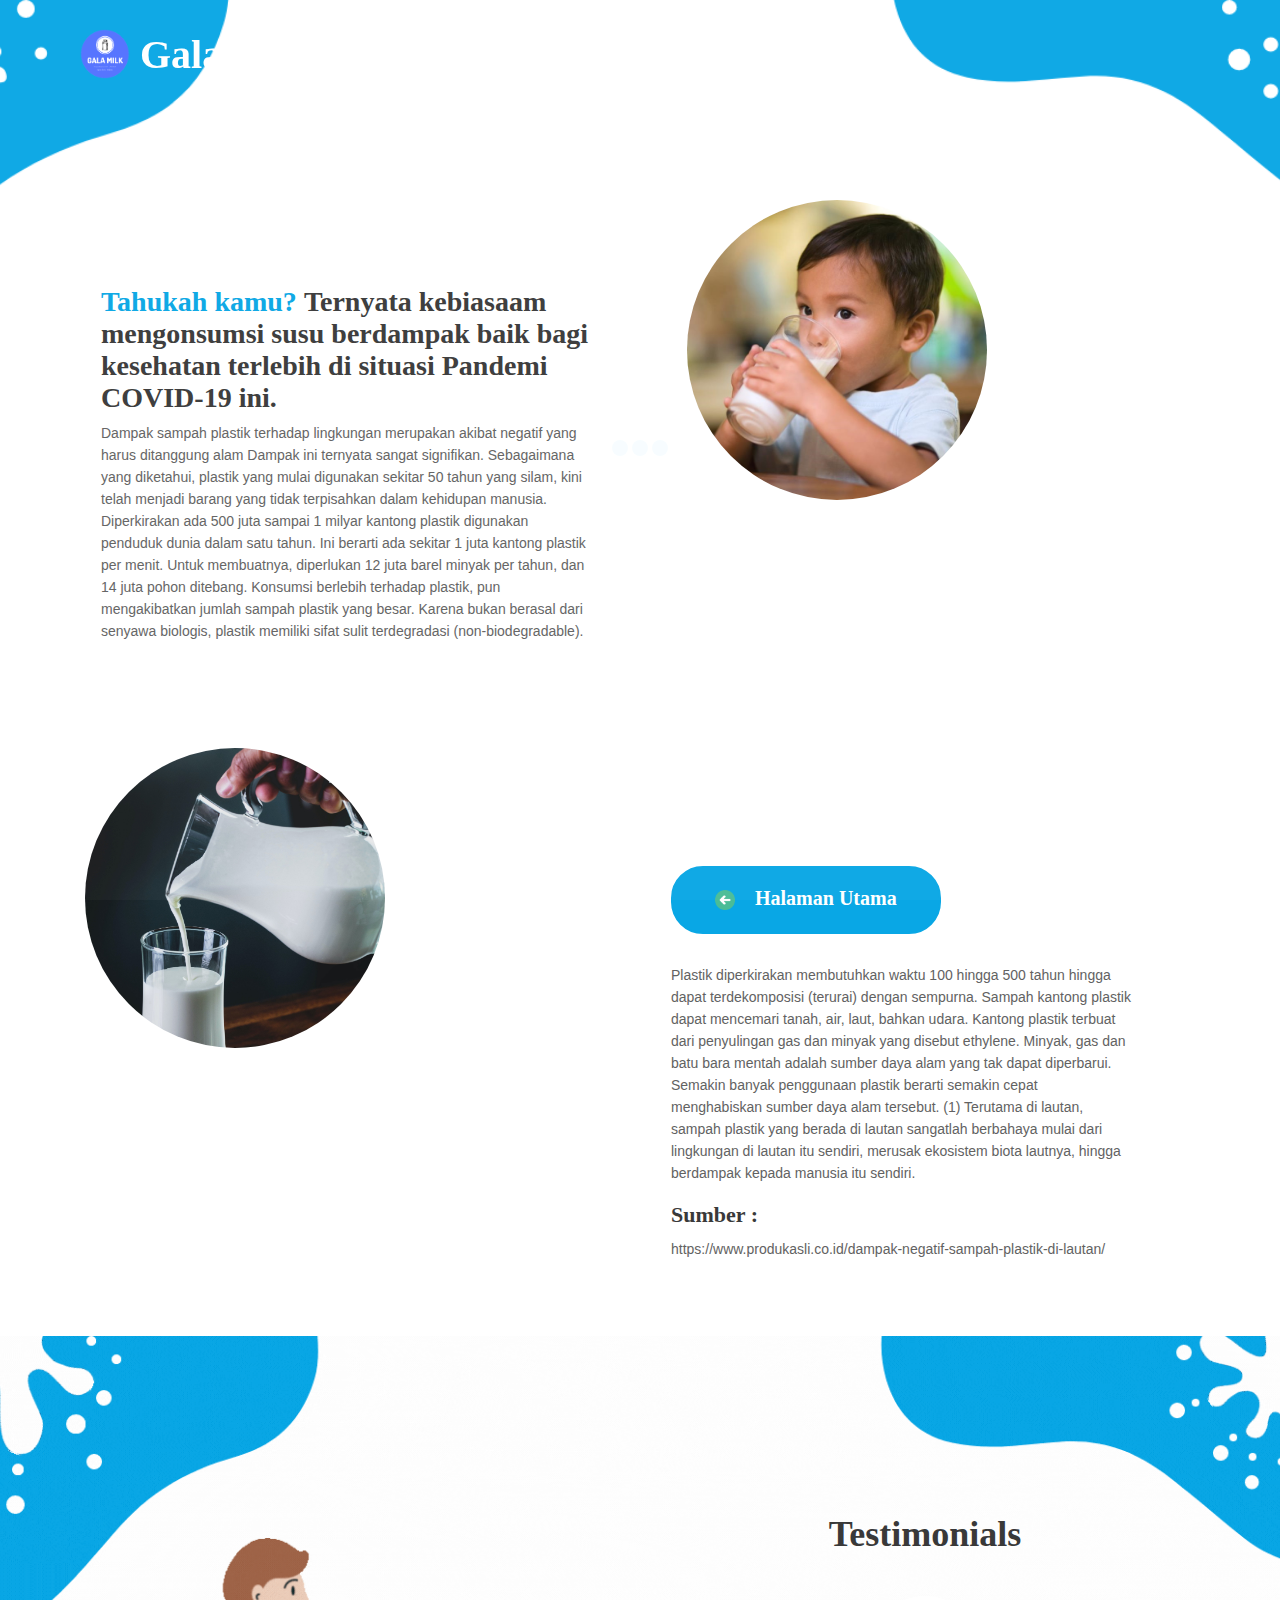
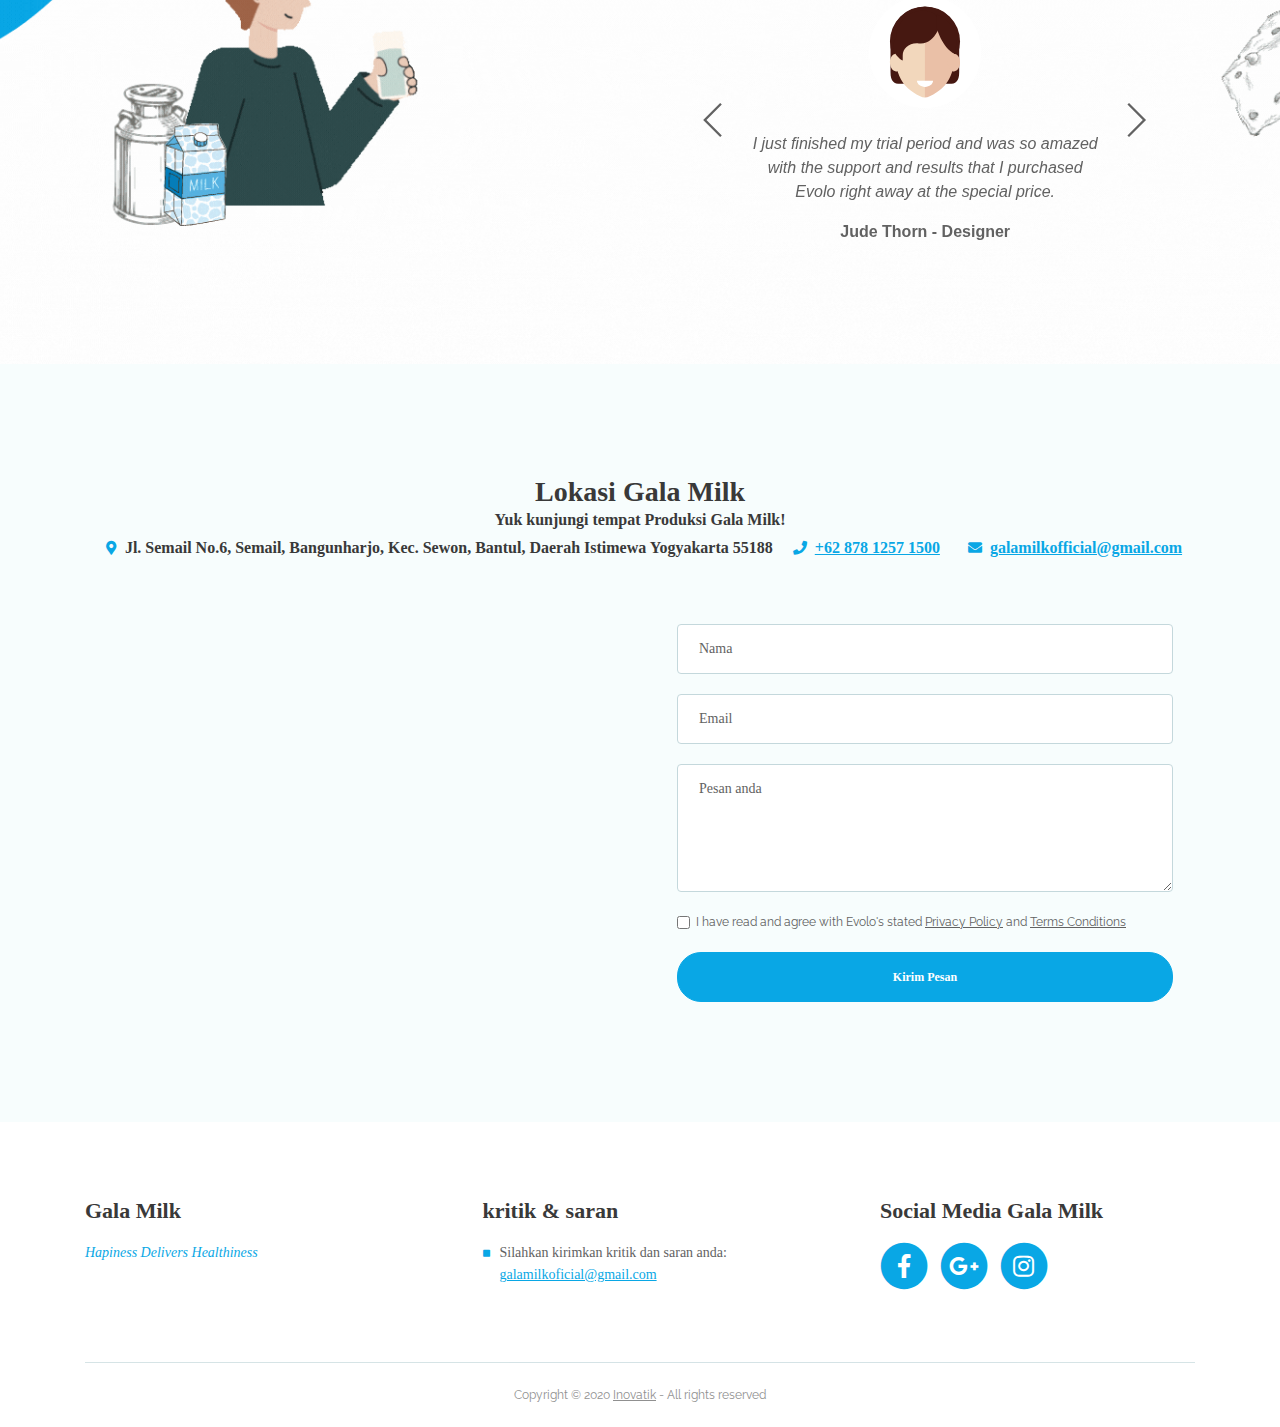
==== artikel_akibat_industri.html @ 15fa0aa3 "galamilk" ====
<!DOCTYPE html>
<html lang="en">
<head>
    <meta charset="utf-8">
    <meta name="viewport" content="width=device-width, initial-scale=1, shrink-to-fit=no">
    
    <!-- SEO Meta Tags -->
    <meta name="description" content="Create a stylish landing page for your business startup and get leads for the offered services with this HTML landing page template.">
    <meta name="author" content="Inovatik">

    <!-- OG Meta Tags to improve the way the post looks when you share the page on LinkedIn, Facebook, Google+ -->
	<meta property="og:site_name" content="" /> <!-- website name -->
	<meta property="og:site" content="" /> <!-- website link -->
	<meta property="og:title" content=""/> <!-- title shown in the actual shared post -->
	<meta property="og:description" content="" /> <!-- description shown in the actual shared post -->
	<meta property="og:image" content="" /> <!-- image link, make sure it's jpg -->
	<meta property="og:url" content="" /> <!-- where do you want your post to link to -->
	<meta property="og:type" content="article" />

    <!-- Website Title -->
    <title>Gala Milk</title>
    
    <!-- Styles -->
    <link href="https://fonts.googleapis.com/css?family=Raleway:400,400i,600,700,700i&amp;subset=latin-ext" rel="stylesheet">
    <link href="css/bootstrap.css" rel="stylesheet">
    <link href="css/fontawesome-all.css" rel="stylesheet">
    <link href="css/swiper.css" rel="stylesheet">
	<link href="css/magnific-popup.css" rel="stylesheet">
	<link href="css/product.css" rel="stylesheet">
	
	<!-- Favicon  -->
    <link rel="icon" href="images/Gala Milk_jadi.png">
</head>
<body data-spy="scroll" data-target=".fixed-top">
    
    <!-- Preloader -->
	<div class="spinner-wrapper">
        <div class="spinner">
            <div class="bounce1"></div>
            <div class="bounce2"></div>
            <div class="bounce3"></div>
        </div>
    </div>
    <!-- end of preloader -->
    

    <!-- Navigation -->
    <nav class="navbar navbar-expand-lg navbar-dark navbar-custom fixed-top">
        <!-- Text Logo - Use this if you don't have a graphic logo -->
        <!-- <a class="navbar-brand logo-text page-scroll" href="index.html">Evolo</a> -->

        <!-- Image Logo -->
        <div class="navbar-brand logo-image" href="index.html">
            <h4 style="font-family:dosis; color:#fff; font-size:40px; font-weight: bold;" ><img src="images/Gala Milk_jadi.png" style="width: 50px; height:50px; margin-top:-10px; margin-right:10px;" alt="alternative">Gala Milk</h4>
        </div>
        <!---<p style ="font-size:5px; font-family: Daydream;">Happiness Delivers Healthiness</p>-->
        
        <!-- Mobile Menu Toggle Button -->
        <button class="navbar-toggler" type="button" data-toggle="collapse" data-target="#navbarsExampleDefault" aria-controls="navbarsExampleDefault" aria-expanded="false" aria-label="Toggle navigation">
            <span class="navbar-toggler-awesome fas fa-bars"></span>
            <span class="navbar-toggler-awesome fas fa-times"></span>
        </button>
        <!-- end of mobile menu toggle button -->
    </nav> <!-- end of navbar -->
    <!-- end of navigation -->

    <!-- Header -->
    <header id="header" class="header">
        <div class="header-content">
            <div class="container">
                <div class="row">
                    <div class="col-lg-6">
                        <div class="text-container">
                            <!--penjelasan mengenai merupakan negara dengan  potensi susu  yang patut untuk  ditingkatkan 
                            mengingat dengan -->
                            <h3 style="font-family:baloo bhai;"><span class="turquoise" style="font-family:Dosis; color:#09A7E5;">Tahukah kamu? </span >Ternyata kebiasaam mengonsumsi susu berdampak baik  bagi kesehatan terlebih di situasi Pandemi COVID-19 ini.</h3>
                            <p class="p-paragraph">Dampak sampah plastik terhadap lingkungan merupakan akibat negatif yang harus ditanggung alam Dampak ini ternyata sangat signifikan. Sebagaimana yang diketahui, plastik yang mulai digunakan sekitar 50 tahun yang silam, kini telah menjadi barang yang tidak terpisahkan dalam kehidupan manusia. Diperkirakan ada 500 juta sampai 1 milyar kantong plastik digunakan penduduk dunia dalam satu tahun. Ini berarti ada sekitar 1 juta kantong plastik per menit. Untuk membuatnya, diperlukan 12 juta barel minyak per tahun, dan 14 juta pohon ditebang. Konsumsi berlebih terhadap plastik, pun mengakibatkan jumlah sampah plastik yang besar. Karena bukan berasal dari senyawa biologis, plastik memiliki sifat sulit terdegradasi (non-biodegradable).</p>
                        </div> 
                    </div>
                    <!--gambar covid-19 -->
                    <div class="col-lg-6"> 
                      <div class="image-container">
                          <div class="image-article">
                            <img class="img-fluid" src="images/minumsusu.jfif"  alt="alternative">
                          </div>
                      </div>
                    </div>
                    </div> 
                </div> <!-- end of row -->
            </div> <!-- end of container -->
        </div> <!-- end of header-content -->
    </header> <!-- end of header -->
    <!-- end of header -->

    <!--fenomena 2 dimana  masyarakat produktif di  indonesia masih  mengalami masalah dalam hal keseimbangan konsumsi susu -->
    <!-- Details 1 -->
    <div class="basic-1 bg-image">
        <div class="container">
            <div class="row">
                <div class="col-lg-6"> 
                    <div class="image-container" style="margin-bottom:20px;">
                        <div class="image-article">
                          <img class="img-fluid" src="images/drinkmilk-min.jpg"  alt="alternative">
                        </div>
                    </div>
                  </div>
                <div class="col-lg-6">
                    <div class="text-container">   
                        <!--Penambahan Space di bagian  atas  dari link  kembali ke halaman utama-->          
                        <a class="btn-solid-lg" style="font-family:dosis; font-size:20px;margin-bottom:30px; margin-top:20px;" href="index.html"><img src="images/Icon/previous.png" style="width:20px; height:20px; margin-right:20px;">Halaman Utama</a>
                        <p class="p-paragraph">Plastik diperkirakan membutuhkan waktu 100 hingga 500 tahun hingga dapat terdekomposisi (terurai) dengan sempurna. Sampah kantong plastik dapat mencemari tanah, air, laut, bahkan udara. Kantong plastik terbuat dari penyulingan gas dan minyak yang disebut ethylene. Minyak, gas dan batu bara mentah adalah sumber daya alam yang tak dapat diperbarui. Semakin banyak penggunaan plastik berarti semakin cepat menghabiskan sumber daya alam tersebut. (1) Terutama di lautan, sampah plastik yang berada di lautan sangatlah berbahaya mulai dari lingkungan di lautan itu sendiri, merusak ekosistem biota lautnya, hingga berdampak kepada manusia itu sendiri.
                             </p>
                             <h4 style="font-family:baloo bhai;">Sumber :</h4>
                             <p>https://www.produkasli.co.id/dampak-negatif-sampah-plastik-di-lautan/</p>
                    </div> <!-- end of text-container -->
                </div>
            </div> <!-- end of row -->
        </div> <!-- end of container -->
    </div> <!-- end of basic-1 -->


<!--testimoni-->
    <div id ="testimoni" class="slider-2">
        <div class="container">
            <div class="row">
                <div class="col-lg-6">
                    
                </div> <!-- end of col -->
                <div class="col-lg-6">
                    <h2 style="font-family:Dosis;">Testimonials</h2>

                    <!-- Card Slider -->
                    <div class="slider-container">
                        <div class="swiper-container card-slider">
                            <div class="swiper-wrapper">
                                
                                <!-- Slide -->
                                <div class="swiper-slide">
                                    <div class="card">
                                        <img class="card-image" src="images/testimonial-1.svg" alt="alternative">
                                        <div class="card-body">
                                            <p class="testimonial-text">I just finished my trial period and was so amazed with the support and results that I purchased Evolo right away at the special price.</p>
                                            <p class="testimonial-author">Jude Thorn - Designer</p>
                                        </div>
                                    </div>
                                </div> <!-- end of swiper-slide -->
                                <!-- end of slide -->
        
                                <!-- Slide -->
                                <div class="swiper-slide">
                                    <div class="card">
                                        <img class="card-image" src="images/testimonial-2.svg" alt="alternative">
                                        <div class="card-body">
                                            <p class="testimonial-text">Evolo has always helped or startup to position itself in the highly competitive market of mobile applications. You will not regret using it!</p>
                                            <p class="testimonial-author">Marsha Singer - Developer</p>
                                        </div>
                                    </div>        
                                </div> <!-- end of swiper-slide -->
                                <!-- end of slide -->
        
                                <!-- Slide -->
                                <div class="swiper-slide">
                                    <div class="card">
                                        <img class="card-image" src="images/testimonial-3.svg" alt="alternative">
                                        <div class="card-body">
                                            <p class="testimonial-text">Love their services and was so amazed with the support and results that I purchased Evolo for two years in a row. They are awesome.</p>
                                            <p class="testimonial-author">Roy Smith - Marketer</p>
                                        </div>
                                    </div>        
                                </div> <!-- end of swiper-slide -->
                                <!-- end of slide -->
                               
                            </div> <!-- end of swiper-wrapper -->
        
                            <!-- Add Arrows -->
                            <div class="swiper-button-next"></div>
                            <div class="swiper-button-prev"></div>
                            <!-- end of add arrows -->
        
                        </div> <!-- end of swiper-container -->
                    </div> <!-- end of slider-container -->
                    <!-- end of card slider -->

                </div> <!-- end of col -->
            </div> <!-- end of row -->
        </div> <!-- end of container -->
    </div> <!-- end of slider-2 -->
    <!-- end of testimonials -->

    <!-- Contact -->
    <div id="contact" class="form-2">
        <div class="container">
            <div class="row">
                <div class="col-lg-12">
                    <h3 style="font-family:Dosis; text-align: center;">Lokasi Gala Milk</h3s>
                    <ul class="list-unstyled li-space-lg">
                        <li class="address" style ="font-family:quicksand;">Yuk kunjungi tempat Produksi Gala Milk!</li>
                        <li style ="font-family:quicksand;"><i class="fas fa-map-marker-alt"></i>Jl. Semail No.6, Semail, Bangunharjo, Kec. Sewon, Bantul, Daerah Istimewa Yogyakarta 55188</li>
                        <li><i class="fas fa-phone"></i><a class="turquoise" href="#" style ="font-family:dosis;">+62 878 1257 1500</a></li>
                        <li></li><i class="fas fa-envelope"></i><a class="turquoise" href="mailto:galamilkofficial@gmail.com " style ="font-family:dosis;">galamilkofficial@gmail.com</a></li>
                    </ul>
                </div> <!-- end of col -->
            </div> <!-- end of row -->
            <div class="row">
                <div class="col-lg-6">
                    <div class="map-responsive">
                        <!---Embed lokasi  Yogyakarta  melalui Google maps-->
                        <iframe src="https://www.google.com/maps/embed?pb=!1m18!1m12!1m3!1d3182.647163985088!2d110.36978533761246!3d-7.85363766402744!2m3!1f0!2f0!3f0!3m2!1i1024!2i768!4f13.1!3m3!1m2!1s0x2e7a565c225e0ae5%3A0xeb2a154f91b70a48!2sJl.%20Semail%20No.6%2C%20Semail%2C%20Bangunharjo%2C%20Kec.%20Sewon%2C%20Bantul%2C%20Daerah%20Istimewa%20Yogyakarta%2055188!5e0!3m2!1sen!2sid!4v1627187300441!5m2!1sen!2sid" width="600" height="450" style="border:0;" allowfullscreen="" loading="lazy"></iframe>
                        <!--<iframe src="https://www.google.com/maps/embed?pb=!1m18!1m12!1m3!1d100939.98555098464!2d-122.507640204439!3d37.757814996609724!2m3!1f0!2f0!3f0!3m2!1i1024!2i768!4f13.1!3m3!1m2!1s0x80859a6d00690021%3A0x4a501367f076adff!2sSan+Francisco%2C+CA%2C+USA!5e0!3m2!1sen!2sro!4v1498231462606" allowfullscreen></iframe>-->
                    </div>
                </div> <!-- end of col -->
                <div class="col-lg-6">
                    
                    <!-- Contact Form -->
                    <form id="contactForm" data-toggle="validator" data-focus="false" >
                        <div class="form-group">
                            <input type="text" class="form-control-input" id="cname" required>
                            <label class="label-control" for="cname" >Nama</label>
                            <div class="help-block with-errors"></div>
                        </div>
                        <div class="form-group">
                            <input type="email" class="form-control-input" id="cemail" required>
                            <label class="label-control" for="cemail">Email</label>
                            <div class="help-block with-errors"></div>
                        </div>
                        <div class="form-group">
                            <textarea class="form-control-textarea" id="cmessage" required></textarea>
                            <label class="label-control" for="cmessage">Pesan anda</label>
                            <div class="help-block with-errors"></div>
                        </div>
                        <div class="form-group checkbox">
                            <input type="checkbox" id="cterms" value="Agreed-to-Terms" required>I have read and agree with Evolo's stated <a href="privacy-policy.html">Privacy Policy</a> and <a href="terms-conditions.html">Terms Conditions</a> 
                            <div class="help-block with-errors"></div>
                        </div>
                        <div class="form-group">
                            <button type="submit" class="form-control-submit-button" style="font-family:dosis;">Kirim Pesan</button>
                        </div>
                        <div class="form-message">
                            <div id="cmsgSubmit" class="h3 text-center hidden"></div>
                        </div>
                    </form>
                    <!-- end of contact form -->

                </div> <!-- end of col -->
            </div> <!-- end of row -->
        </div> <!-- end of container -->
    </div> <!-- end of form-2 -->
    <!-- end of contact -->

    <!-- Footer -->
    <div class="footer">
        <div class="container">
            <div class="row">
                <div class="col-md-4">
                    <div class="footer-col">
                        <h4 style="font-family:Dosis;">Gala Milk</h4>
                        <p style ="font-family:baloo bhai ; color:#09A7E5;"><i>Hapiness Delivers Healthiness</i></p>
                    </div>
                </div> <!-- end of col -->
                <div class="col-md-4">
                    <div class="footer-col middle">
                        <h4 style="font-family:Dosis;">kritik & saran</h4>
                        <ul class="list-unstyled li-space-lg">
                            <li class="media">
                                <i class="fas fa-square"></i>
                                <div class="media-body" style ="font-family:baloo bhai;">Silahkan kirimkan kritik dan saran anda: <a class="turquoise" href="mailto:galamilkoficial@gmail.com">galamilkoficial@gmail.com</a></div>
                            </li>
                        </ul>
                    </div>
                </div> <!-- end of col -->
                <div class="col-md-4">
                    <div class="footer-col last">
                        <h4 style="font-family:Dosis;">Social Media Gala  Milk</h4>
                        <span class="fa-stack">
                            <a href="https://web.facebook.com/profile.php?id=100070778798856">
                                <i class="fas fa-circle fa-stack-2x"></i>
                                <i class="fab fa-facebook-f fa-stack-1x"></i>
                            </a>
                        </span>
                        <span class="fa-stack">
                            <a href="mailto:galamilkofficial@gmail.com">
                                <i class="fas fa-circle fa-stack-2x"></i>
                                <i class="fab fa-google-plus-g fa-stack-1x"></i>
                            </a>
                        </span>
                        <span class="fa-stack">
                            <a href="https://www.instagram.com/galamilk.official/">
                                <i class="fas fa-circle fa-stack-2x"></i>
                                <i class="fab fa-instagram fa-stack-1x"></i>
                            </a>
                        </span>
                    </div> 
                </div> <!-- end of col -->
            </div> <!-- end of row -->
        </div> <!-- end of container -->
    </div> <!-- end of footer -->  
    <!-- end of footer -->




    <!-- Copyright -->
    <div class="copyright">
        <div class="container">
            <div class="row">
                <div class="col-lg-12">
                    <p class="p-small">Copyright © 2020 <a href="https://inovatik.com">Inovatik</a> - All rights reserved</p>
                </div> <!-- end of col -->
            </div> <!-- enf of row -->
        </div> <!-- end of container -->
    </div> <!-- end of copyright --> 
    <!-- end of copyright -->
    
    	
    <!-- Scripts -->
    <script src="js/jquery.min.js"></script> <!-- jQuery for Bootstrap's JavaScript plugins -->
    <script src="js/popper.min.js"></script> <!-- Popper tooltip library for Bootstrap -->
    <script src="js/bootstrap.min.js"></script> <!-- Bootstrap framework -->
    <script src="js/jquery.easing.min.js"></script> <!-- jQuery Easing for smooth scrolling between anchors -->
    <script src="js/swiper.min.js"></script> <!-- Swiper for image and text sliders -->
    <script src="js/jquery.magnific-popup.js"></script> <!-- Magnific Popup for lightboxes -->
    <script src="js/validator.min.js"></script> <!-- Validator.js - Bootstrap plugin that validates forms -->
    <script src="js/scripts.js"></script> <!-- Custom scripts -->
</body>
</html>
---- css/product.css ----
/* Template: Evolo - StartUp HTML Landing Page Template
   Author: Inovatik
   Created: June 2019
   Description: Master CSS file
*/

/*****************************************
Table Of Contents:

01. General Styles
02. Preloader
03. Navigation
04. Header
05. Customers
06. Services
07. Details 1
08. Details 2
09. Details Lightboxes
10. Pricing
11. Request
12. Video
13. Testimonials
14. About
15. Contact
16. Footer
17. Copyright
18. Back To Top Button
19. Extra Pages
20. Media Queries
******************************************/

/*****************************************
Colors:
- Backgrounds - turquoise #00bfd8
- Backgrounds - blue #0079f9
- Backgrounds - light gray #f7fcfd
- Buttons, bullets, icons, links - turquoise #00bfd8
- Cards border, inputs border - light gray #c4d8dc
- Text headers, navbar links - black #393939
- Text body - black #626262
******************************************/


/******************************/
/*     01. General Styles     */
/******************************/
body,
html {
    width: 100%;
	height: 100%;
}

body, p {
	color: #626262; 
	font: 400 0.875rem/1.375rem 'Dosis', sans-serif;
}

.p-large {
	font: 400 1rem/1.5rem "Raleway", sans-serif;
}
.p-paragraph{
	font-family:'Dosis', sans-serif;
}

.p-small {
	font: 400 0.75rem/1.25rem "Raleway", sans-serif;
}

.p-heading {
	margin-bottom: 3.875rem;
}

.li-space-lg li {
	margin-bottom: 0.25rem;
}

.indent {
	padding-left: 1.25rem;
}

h1 {
	color: #393939;
	font: 700 3rem/3.5rem "Raleway", sans-serif;
}

h2 {
	color: #393939;
	font: 700 2.25rem/2.75rem "Raleway", sans-serif;
}

h3 {
	color: #393939;
	font: 700 1.75rem/2rem "Raleway", sans-serif;
}

h4 {
	color: #393939;
	font: 700 1.375rem/1.875rem "Raleway", sans-serif;
}

h5 {
	color: #393939;
	font: 700 1.125rem/1.625rem "Raleway", sans-serif;
}

h6 {
	color: #393939;
	font: 700 1rem/1.5rem "Raleway", sans-serif;
}

a {
	color: #626262;
	text-decoration: underline;
}

a:hover {
	color: #626262;
	text-decoration: underline;
}

a.turquoise {
	color: #09A7E5;
}

a.white {
	color: #fff;
}

.testimonial-text {
	font: italic 400 1rem/1.5rem 'Dosis', sans-serif;
}

.testimonial-author {
	font: 700 1rem/1.5rem 'Dosis', sans-serif;
}

.turquoise {
	color: #00bfd8;
}

.btn-solid-reg {
	display: inline-block;
	padding: 1.1875rem 2.125rem 1.1875rem 2.125rem;
	border: 0.125rem solid #09A7E5;
	border-radius: 2rem;
	background-color: #09A7E5;
	color: #fff;
	font: 700 0.75rem/0 "Raleway", sans-serif;
	text-decoration: none;
	transition: all 0.2s;
}

.btn-solid-reg:hover {
	background-color: transparent;
	color:#09A7E5;
	text-decoration: none;
}

.btn-solid-lg {
	display: inline-block;
	padding: 1.375rem 2.625rem 1.375rem 2.625rem;
	border: 0.125rem solid #09A7E5;
	border-radius: 2rem;
	background-color: #09A7E5;
	color: #fff;
	font: 700 0.75rem/0 "Raleway", sans-serif;
	text-decoration: none;
	transition: all 0.2s;
}

.btn-solid-lg:hover {
	background-color: transparent;
	color:#09A7E5;
	text-decoration: none;
}

.btn-outline-reg {
	display: inline-block;
	padding: 1.1875rem 2.125rem 1.1875rem 2.125rem;
	border: 0.125rem solid #09A7E5;
	border-radius: 2rem;
	background-color: transparent;
	color: #09A7E5;
	font: 700 0.75rem/0 "Raleway", sans-serif;
	text-decoration: none;
	transition: all 0.2s;
}

.btn-outline-reg:hover {
	background-color: #09A7E5;
	color: #fff;
	text-decoration: none;
}

.btn-outline-lg {
	display: inline-block;
	padding: 1.375rem 2.625rem 1.375rem 2.625rem;
	border: 0.125rem solid #09A7E5;
	border-radius: 2rem;
	background-color: transparent;
	color: #09A7E5;
	font: 700 0.75rem/0 "Raleway", sans-serif;
	text-decoration: none;
	transition: all 0.2s;
}

.btn-outline-lg:hover {
	background-color: #09A7E5;
	color: #fff;
	text-decoration: none;
}

.btn-outline-sm {
	display: inline-block;
	padding: 1rem 1.625rem 0.875rem 1.625rem;
	border: 0.125rem solid #09A7E5;
	border-radius: 2rem;
	background-color: transparent;
	color: #09A7E5;
	font: 700 0.625rem/0 "Raleway", sans-serif;
	text-decoration: none;
	transition: all 0.2s;
}

.btn-outline-sm:hover {
	background-color: #09A7E5;
	color: #fff;
	text-decoration: none;
}

.form-group {
	position: relative;
	margin-bottom: 1.25rem;
}

.form-group.has-error.has-danger {
	margin-bottom: 0.625rem;
}

.form-group.has-error.has-danger .help-block.with-errors ul {
	margin-top: 0.375rem;
}

.label-control {
	position: absolute;
	top: 0.87rem;
	left: 1.375rem;
	color: #626262;
	opacity: 1;
	font: 400 0.875rem/1.375rem "Raleway", sans-serif;
	cursor: text;
	transition: all 0.2s ease;
	/*Custom font menjadi Quicksand*/
	font-family:Quicksand;
}

/* IE10+ hack to solve lower label text position compared to the rest of the browsers */
@media screen and (-ms-high-contrast: active), screen and (-ms-high-contrast: none) {  
	.label-control {
		top: 0.9375rem;
	}
}

.form-control-input:focus + .label-control,
.form-control-input.notEmpty + .label-control,
.form-control-textarea:focus + .label-control,
.form-control-textarea.notEmpty + .label-control {
	top: 0.125rem;
	opacity: 1;
	font-size: 0.75rem;
	font-weight: 700;
}

.form-control-input,
.form-control-select {
	display: block; /* needed for proper display of the label in Firefox, IE, Edge */
	width: 100%;
	padding-top: 1.0625rem;
	padding-bottom: 0.0625rem;
	padding-left: 1.3125rem;
	border: 1px solid #c4d8dc;
	border-radius: 0.25rem;
	background-color: #fff;
	color: #626262;
	font: 400 0.875rem/1.875rem "Raleway", sans-serif;
	transition: all 0.2s;
	-webkit-appearance: none; /* removes inner shadow on form inputs on ios safari */
}

.form-control-select {
	padding-top: 0.5rem;
	padding-bottom: 0.5rem;
	height: 3rem;
}

/* IE10+ hack to solve lower label text position compared to the rest of the browsers */
@media screen and (-ms-high-contrast: active), screen and (-ms-high-contrast: none) {  
	.form-control-input {
		padding-top: 1.25rem;
		padding-bottom: 0.75rem;
		line-height: 1.75rem;
	}

	.form-control-select {
		padding-top: 0.875rem;
		padding-bottom: 0.75rem;
		height: 3.125rem;
		line-height: 2.125rem;
	}
}

select {
    /* you should keep these first rules in place to maintain cross-browser behavior */
    -webkit-appearance: none;
	-moz-appearance: none;
	-ms-appearance: none;
    -o-appearance: none;
    appearance: none;
    background-image: url('../images/down-arrow.png');
    background-position: 96% 50%;
    background-repeat: no-repeat;
    outline: none;
}

select::-ms-expand {
    display: none; /* removes the ugly default down arrow on select form field in IE11 */
}

.form-control-textarea {
	display: block; /* used to eliminate a bottom gap difference between Chrome and IE/FF */
	width: 100%;
	height: 8rem; /* used instead of html rows to normalize height between Chrome and IE/FF */
	padding-top: 1.25rem;
	padding-left: 1.3125rem;
	border: 1px solid #c4d8dc;
	border-radius: 0.25rem;
	background-color: #fff;
	color: #626262;
	font: 400 0.875rem/1.75rem "Raleway", sans-serif;
	transition: all 0.2s;
}

.form-control-input:focus,
.form-control-select:focus,
.form-control-textarea:focus {
	border: 1px solid #a1a1a1;
	outline: none; /* Removes blue border on focus */
}

.form-control-input:hover,
.form-control-select:hover,
.form-control-textarea:hover {
	border: 1px solid #a1a1a1;
}

.checkbox {
	font: 400 0.75rem/1.25rem "Raleway", sans-serif;
}

input[type='checkbox'] {
	vertical-align: -15%;
	margin-right: 0.375rem;
}

/* IE10+ hack to raise checkbox field position compared to the rest of the browsers */
@media screen and (-ms-high-contrast: active), screen and (-ms-high-contrast: none) {  
	input[type='checkbox'] {
		vertical-align: -9%;
	}
}

.form-control-submit-button {
	display: inline-block;
	width: 100%;
	height: 3.125rem;
	border: 1px solid #09A7E5;
	border-radius: 1.5rem;
	background-color: #09A7E5;
	color: #fff;
	font: 700 0.75rem/1.75rem "Raleway", sans-serif;
	cursor: pointer;
	transition: all 0.2s;
}

.form-control-submit-button:hover {
	background-color: transparent;
	color: #09A7E5;
}

/* Form Success And Error Message Formatting */
#rmsgSubmit.h3.text-center.tada.animated,
#cmsgSubmit.h3.text-center.tada.animated,
#pmsgSubmit.h3.text-center.tada.animated,
#rmsgSubmit.h3.text-center,
#cmsgSubmit.h3.text-center,
#pmsgSubmit.h3.text-center {
	display: block;
	margin-bottom: 0;
	color: #626262;
	font: 400 1.125rem/1rem "Raleway", sans-serif;
}

.help-block.with-errors .list-unstyled {
	color: #626262;
	font-size: 0.75rem;
	line-height: 1.125rem;
	text-align: left;
}

.help-block.with-errors ul {
	margin-bottom: 0;
}
/* end of form success and error message formatting */

/* Form Success And Error Message Animation - Animate.css */
@-webkit-keyframes tada {
	from {
		-webkit-transform: scale3d(1, 1, 1);
		-ms-transform: scale3d(1, 1, 1);
		transform: scale3d(1, 1, 1);
	}
	10%, 20% {
		-webkit-transform: scale3d(.9, .9, .9) rotate3d(0, 0, 1, -3deg);
		-ms-transform: scale3d(.9, .9, .9) rotate3d(0, 0, 1, -3deg);
		transform: scale3d(.9, .9, .9) rotate3d(0, 0, 1, -3deg);
	}
	30%, 50%, 70%, 90% {
		-webkit-transform: scale3d(1.1, 1.1, 1.1) rotate3d(0, 0, 1, 3deg);
		-ms-transform: scale3d(1.1, 1.1, 1.1) rotate3d(0, 0, 1, 3deg);
		transform: scale3d(1.1, 1.1, 1.1) rotate3d(0, 0, 1, 3deg);
	}
	40%, 60%, 80% {
		-webkit-transform: scale3d(1.1, 1.1, 1.1) rotate3d(0, 0, 1, -3deg);
		-ms-transform: scale3d(1.1, 1.1, 1.1) rotate3d(0, 0, 1, -3deg);
		transform: scale3d(1.1, 1.1, 1.1) rotate3d(0, 0, 1, -3deg);
	}
	to {
		-webkit-transform: scale3d(1, 1, 1);
		-ms-transform: scale3d(1, 1, 1);
		transform: scale3d(1, 1, 1);
	}
}

@keyframes tada {
	from {
		-webkit-transform: scale3d(1, 1, 1);
		-ms-transform: scale3d(1, 1, 1);
		transform: scale3d(1, 1, 1);
	}
	10%, 20% {
		-webkit-transform: scale3d(.9, .9, .9) rotate3d(0, 0, 1, -3deg);
		-ms-transform: scale3d(.9, .9, .9) rotate3d(0, 0, 1, -3deg);
		transform: scale3d(.9, .9, .9) rotate3d(0, 0, 1, -3deg);
	}
	30%, 50%, 70%, 90% {
		-webkit-transform: scale3d(1.1, 1.1, 1.1) rotate3d(0, 0, 1, 3deg);
		-ms-transform: scale3d(1.1, 1.1, 1.1) rotate3d(0, 0, 1, 3deg);
		transform: scale3d(1.1, 1.1, 1.1) rotate3d(0, 0, 1, 3deg);
	}
	40%, 60%, 80% {
		-webkit-transform: scale3d(1.1, 1.1, 1.1) rotate3d(0, 0, 1, -3deg);
		-ms-transform: scale3d(1.1, 1.1, 1.1) rotate3d(0, 0, 1, -3deg);
		transform: scale3d(1.1, 1.1, 1.1) rotate3d(0, 0, 1, -3deg);
	}
	to {
		-webkit-transform: scale3d(1, 1, 1);
		-ms-transform: scale3d(1, 1, 1);
		transform: scale3d(1, 1, 1);
	}
}

.tada {
	-webkit-animation-name: tada;
	animation-name: tada;
}

.animated {
	-webkit-animation-duration: 1s;
	animation-duration: 1s;
	-webkit-animation-fill-mode: both;
	animation-fill-mode: both;
}
/* end of form success and error message animation - Animate.css */

/* Fade-move Animation For Lightbox - Magnific Popup */
/* at start */
.my-mfp-slide-bottom .zoom-anim-dialog {
	opacity: 0;
	transition: all 0.2s ease-out;
	-webkit-transform: translateY(-1.25rem) perspective(37.5rem) rotateX(10deg);
	-ms-transform: translateY(-1.25rem) perspective(37.5rem) rotateX(10deg);
	transform: translateY(-1.25rem) perspective(37.5rem) rotateX(10deg);
}

/* animate in */
.my-mfp-slide-bottom.mfp-ready .zoom-anim-dialog {
	opacity: 1;
	-webkit-transform: translateY(0) perspective(37.5rem) rotateX(0); 
	-ms-transform: translateY(0) perspective(37.5rem) rotateX(0); 
	transform: translateY(0) perspective(37.5rem) rotateX(0); 
}

/* animate out */
.my-mfp-slide-bottom.mfp-removing .zoom-anim-dialog {
	opacity: 0;
	-webkit-transform: translateY(-0.625rem) perspective(37.5rem) rotateX(10deg); 
	-ms-transform: translateY(-0.625rem) perspective(37.5rem) rotateX(10deg); 
	transform: translateY(-0.625rem) perspective(37.5rem) rotateX(10deg); 
}

/* dark overlay, start state */
.my-mfp-slide-bottom.mfp-bg {
	opacity: 0;
	transition: opacity 0.2s ease-out;
}

/* animate in */
.my-mfp-slide-bottom.mfp-ready.mfp-bg {
	opacity: 0.8;
}
/* animate out */
.my-mfp-slide-bottom.mfp-removing.mfp-bg {
	opacity: 0;
}
/* end of fade-move animation for lightbox - magnific popup */

/* Fade Animation For Image Slider - Magnific Popup */
@-webkit-keyframes fadeIn {
	from {
		opacity: 0;
	}
	to {
		opacity: 1;
	}
}

@keyframes fadeIn {
	from {
		opacity: 0;
	}
	to {
		opacity: 1;
	}
}

.fadeIn {
	-webkit-animation: fadeIn 0.6s;
	animation: fadeIn 0.6s;
}

@-webkit-keyframes fadeOut {
	from {
		opacity: 1;
	}
	to {
		opacity: 0;
	}
}

@keyframes fadeOut {
	from {
		opacity: 1;
	}
	to {
		opacity: 0;
	}
}

.fadeOut {
	-webkit-animation: fadeOut 0.8s;
	animation: fadeOut 0.8s;
}
/* end of fade animation for image slider - magnific popup */


/*************************/
/*     02. Preloader     */
/*************************/
.spinner-wrapper {
	position: fixed;
	z-index: 999999;
	top: 0;
	right: 0;
	bottom: 0;
	left: 0;
	background: #fff;
}

.spinner {
	position: absolute;
	top: 50%; /* centers the loading animation vertically one the screen */
	left: 50%; /* centers the loading animation horizontally one the screen */
	width: 3.75rem;
	height: 1.25rem;
	margin: -0.625rem 0 0 -1.875rem; /* is width and height divided by two */ 
	text-align: center;
}

.spinner > div {
	display: inline-block;
	width: 1rem;
	height: 1rem;
	border-radius: 100%;
	background-color: #09A7E5;
	-webkit-animation: sk-bouncedelay 1.4s infinite ease-in-out both;
	animation: sk-bouncedelay 1.4s infinite ease-in-out both;
}

.spinner .bounce1 {
	-webkit-animation-delay: -0.32s;
	animation-delay: -0.32s;
}

.spinner .bounce2 {
	-webkit-animation-delay: -0.16s;
	animation-delay: -0.16s;
}

@-webkit-keyframes sk-bouncedelay {
	0%, 80%, 100% { -webkit-transform: scale(0); }
	40% { -webkit-transform: scale(1.0); }
}

@keyframes sk-bouncedelay {
	0%, 80%, 100% { 
		-webkit-transform: scale(0);
		-ms-transform: scale(0);
		transform: scale(0);
	} 40% { 
		-webkit-transform: scale(1.0);
		-ms-transform: scale(1.0);
		transform: scale(1.0);
	}
}


/**************************/
/*     03. Navigation     */
/**************************/
.navbar-custom {
	background-color: #fff;
	box-shadow: 0 0.0625rem 0.375rem 0 rgba(0, 0, 0, 0.1);
	font: 600 0.875rem/0.875rem "Raleway", sans-serif;
	transition: all 0.2s;
}

.navbar-custom .navbar-brand.logo-image img {
    width: 7.4375rem;
	height: 2rem;
}

.navbar-custom .navbar-brand.logo-text {
	font: 600 2rem/1.5rem "Raleway", sans-serif;
	color: #393939;
	text-decoration: none;
}

.navbar-custom .navbar-nav {
	margin-top: 0.75rem;
	margin-bottom: 0.5rem;
}

.navbar-custom .nav-item .nav-link {
	padding: 0.625rem 0.75rem 0.625rem 0.75rem;
	color: #393939;
	text-decoration: none;
	transition: all 0.2s ease;
}

.navbar-custom .nav-item .nav-link:hover,
.navbar-custom .nav-item .nav-link.active {
	color: #00bfd8;
}

/* Dropdown Menu */
.navbar-custom .dropdown:hover > .dropdown-menu {
	display: block; /* this makes the dropdown menu stay open while hovering it */
	min-width: auto;
	animation: fadeDropdown 0.2s; /* required for the fade animation */
}

@keyframes fadeDropdown {
    0% {
        opacity: 0;
    }

    100% {
        opacity: 1;
    }
}

.navbar-custom .dropdown-toggle:focus { /* removes dropdown outline on focus */
	outline: 0;
}

.navbar-custom .dropdown-menu {
	margin-top: 0;
	border: none;
	border-radius: 0.25rem;
	background-color: #fff;
}

.navbar-custom .dropdown-item {
	color: #393939;
	text-decoration: none;
}

.navbar-custom .dropdown-item:hover {
	background-color: #fff;
}

.navbar-custom .dropdown-item .item-text {
	font: 600 0.875rem/0.875rem "Raleway", sans-serif;
}

.navbar-custom .dropdown-item:hover .item-text {
	color: #00bfd8;
}

.navbar-custom .dropdown-items-divide-hr {
	width: 100%;
	height: 1px;
	margin: 0.75rem auto 0.725rem auto;
	border: none;
	background-color: #c4d8dc;
	opacity: 0.2;
}
/* end of dropdown menu */

.navbar-custom .social-icons {
	display: none;
}

.navbar-custom .navbar-toggler {
	border: none;
	color: #393939;
	font-size: 2rem;
}

.navbar-custom button[aria-expanded='false'] .navbar-toggler-awesome.fas.fa-times{
	display: none;
}

.navbar-custom button[aria-expanded='false'] .navbar-toggler-awesome.fas.fa-bars{
	display: inline-block;
}

.navbar-custom button[aria-expanded='true'] .navbar-toggler-awesome.fas.fa-bars{
	display: none;
}

.navbar-custom button[aria-expanded='true'] .navbar-toggler-awesome.fas.fa-times{
	display: inline-block;
	margin-right: 0.125rem;
}


/*********************/
/*    04. Header     */
/*********************/
.header {
	background-color: #fff;
}

.header .header-content {
	padding-top: 8rem;
	padding-bottom: 4rem;
	text-align: center;
}

.header .text-container {
	margin-bottom: 4rem;
}

.header h1 {
	margin-bottom: 1.125rem;
	font-size: 2.5rem;
	line-height: 3.125rem;
}

.header .p-large {
	margin-bottom: 1.875rem;
}


/*************************/
/*     05. Customers     */
/*************************/
.slider-1 {
	padding-top: 2.25rem;
	padding-bottom: 2.125rem;
	text-align: center;
}

.slider-1 h5 {
	margin-bottom: 0.75rem;
}

.slider-1 .slider-container {
	padding-top: 2.75rem;
	padding-bottom: 2.75rem;
	border-radius: 0.5rem;
	background-color: #f7fcfd;
}


/************************/
/*     06. Services     */
/************************/
.cards-1 {
	padding-top: 4rem;
	padding-bottom: 1.625rem;
	text-align: center;
}

.cards-1 h2 {
	margin-bottom: 1rem;
}

.cards-1 .card {
	max-width: 21rem;
	margin-right: auto;
	margin-bottom: 4.5rem;
	margin-left: auto;
	padding: 3.25rem 2rem 2rem 2rem;
	border: 1px solid #c4d8dc;
	border-radius: 0.5rem;
	background: transparent;
}

.cards-1 .card-image {
	width: 6rem;
	height: 6rem;
	margin-right: auto;
	margin-bottom: 2rem;
	margin-left: auto;
}

.cards-1 .card-title {
	margin-bottom: 0.875rem;
}

.cards-1 .card-body {
	padding: 0;
}


/*************************/
/*     07. Details 1     */
/*************************/
.basic-1 {
	padding-top: 1.625rem;
	padding-bottom: 3.75rem;
}

.basic-1 .text-container {
	margin-bottom: 4rem;
}

.basic-1 h2 {
	margin-bottom: 1.375rem;
}

.basic-1 .btn-solid-reg {
	margin-top: 0.625rem;
}


/*************************/
/*     08. Details 2     */
/*************************/
.basic-2 {
	padding-top: 3.75rem;
	padding-bottom: 4rem;
}

.basic-2 .image-container {
	margin-bottom: 4rem;
}


.basic-2 h2 {
	margin-bottom: 1.375rem;
}

.basic-2 .list-unstyled .fas {
	color: #09A7E5;
	line-height: 1.375rem;
}

.basic-2 .list-unstyled .media-body {
	margin-left: 0.625rem;
}

.basic-2 .btn-solid-reg {
	margin-top: 0.625rem;
}


/**********************************/
/*     09. Details Lightboxes     */
/**********************************/
.lightbox-basic {
	margin: 2.5rem auto;
	padding: 2rem 1.5rem 2rem 1.5rem;
	border-radius: 0.25rem;
	background: #fff;
	text-align: left;
}

.lightbox-basic .container {
	padding-right: 0;
	padding-left: 0;
}

.lightbox-basic .image-container {
	max-width: 33.75rem;
	margin-right: auto;
	margin-bottom: 3rem;
	margin-left: auto;
}

.lightbox-basic h3 {
	margin-bottom: 0.5rem;
}

.lightbox-basic hr {
	width: 2.5rem;
	height: 0.125rem;
	margin-top: 0;
	margin-bottom: 1.25rem;
	margin-left: 0;
	border: 0;
	background-color: #09A7E5;
	text-align: left;
}

.lightbox-basic h4 {
	margin-bottom: 1rem;
}

.lightbox-basic .list-unstyled .fas {
	color: #09A7E5;
	line-height: 1.375rem;
}

.lightbox-basic .list-unstyled .media-body {
	margin-left: 0.625rem;
}

.lightbox-basic .btn-outline-reg,
.lightbox-basic .btn-solid-reg {
	margin-top: 0.75rem;
}

/* Signup Button */
.lightbox-basic .btn-solid-reg.mfp-close {
	position: relative;
	width: auto;
	height: auto;
	color: #fff;
	opacity: 1;
}

.lightbox-basic .btn-solid-reg.mfp-close:hover {
	color: #09A7E5;
}
/* end of signup Button */

/* Back Button */
.lightbox-basic a.mfp-close.as-button {
	position: relative;
	width: auto;
	height: auto;
	margin-left: 0.375rem;
	color: #09A7E5;
	opacity: 1;
}

.lightbox-basic a.mfp-close.as-button:hover {
	color: #fff;
}
/* end of back button */

.lightbox-basic button.mfp-close.x-button {
	position: absolute;
	top: -0.125rem;
	right: -0.125rem;
	width: 2.75rem;
	height: 2.75rem;
	color: #707984;
}


/***********************/
/*     10. Pricing     */
/***********************/
.cards-2 {
	padding-top: 3rem;
	padding-bottom: 2.75rem;
	text-align: center;
}

.cards-2 h2 {
	margin-bottom: 1rem;
}

.cards-2 .card {
	display: block;
	max-width: 19.5rem;
	margin-right: auto;
	margin-bottom: 6rem;
	margin-left: auto;
	border: 1px solid #c4d8dc;
	border-radius: 0.5rem;
	vertical-align: top;
}

.cards-2 .card .card-body {
	padding: 2.5rem 2.75rem 1.875rem 2.5rem;
}

.cards-2 .card .card-title {
	margin-bottom: 0.625rem;
	color: #393939;
	font-weight: 700;
	font-size: 1.75rem;
	line-height: 2.25rem;
	text-align: center;
}

.cards-2 .card .card-subtitle {
	margin-bottom: 1.75rem;
}

.cards-2 .card .cell-divide-hr {
	height: 1px;
	margin-top: 0;
	margin-bottom: 0;
	border: none;
	background-color: #c4d8dc;
}

.cards-2 .card .price {
	padding-top: 0.875rem;
	padding-bottom: 1.5rem;
}

.cards-2 .card .value {
	color: #09A7E5;
	font-weight: 700;
	font-size: 3.5rem;
	line-height: 4rem;
	text-align: center;
}

.cards-2 .card .currency {
	margin-right: 0.375rem;
	color: #09A7E5;
	font-size: 1.5rem;
	vertical-align: 56%;
}

.cards-2 .card .frequency {
	margin-top: 0.25rem;
	font-size: 0.875rem;
	text-align: center;
}

.cards-2 .card .list-unstyled {
	margin-top: 1.875rem;
	margin-bottom: 1.625rem;
	text-align: left;
}

.cards-2 .card .list-unstyled.li-space-lg li {
	margin-bottom: 0.5rem;
}

.cards-2 .card .list-unstyled .fas {
	color: #09A7E5;
	line-height: 1.375rem;
}

.cards-2 .card .list-unstyled .fas.fa-times {
	margin-left: 0.1875rem;
	margin-right: 0.125rem;
	color: #777b7e;
}

.cards-2 .card .list-unstyled .media-body {
	margin-left: 0.625rem;
}

.cards-2 .card .button-wrapper {
	position: absolute;
	right: 0;
	bottom: -1.25rem;
	left: 0;
	text-align: center;
}

.cards-2 .card .btn-solid-reg:hover {
	background-color: #fff;
}

/* Best Value Label */
.cards-2 .card .label {
    position: absolute;
    top: 0;
    right: 0;
    width: 10.625rem;
    height: 10.625rem;
    overflow: hidden;
}

.cards-2 .card .label .best-value {
    position: relative;
	width: 13.75rem;
	padding: 0.3125rem 0 0.3125rem 4.125rem;
    background-color: #09A7E5;
	color: #fff;
    -webkit-transform: rotate(45deg) translate3d(0, 0, 0);
    -ms-transform: rotate(45deg) translate3d(0, 0, 0);
    transform: rotate(45deg) translate3d(0, 0, 0);
    font-size:15px;
    
}
/* end of best value label */


/***********************/
/*     11. Request     */
/***********************/
.form-1 {
	padding-top: 6.875rem;
	padding-bottom: 6.25rem;
	background-color: #f9fafc;
}

.form-1 h2 {
	margin-bottom: 1.25rem;
}

.form-1 .list-unstyled {
	margin-top: 1.375rem;
}

.form-1 .list-unstyled .fas {
	color: #09A7E5;
	line-height: 1.375rem;
}

.form-1 .list-unstyled .media-body {
	margin-left: 0.625rem;
}

.form-1 .text-container {
	margin-bottom: 3.5rem;
}


/*image for article*/

.image-article img{
    width:300px;
    height:300px;
    border-radius:50%;
}

/*********************/
/*     12. Video     */
/*********************/
.basic-3 {
	padding-top: 6.875rem;
	padding-bottom: 6.125rem;
}

.basic-3 h2 {
	margin-bottom: 3rem;
	text-align: center;
}

.basic-3 .image-container {
	margin-bottom: 2.25rem;
}

.basic-3 .image-container img {
	border-radius: 0.5rem;
}

.basic-3 .video-wrapper {
	position: relative;
}

/* Video Play Button */
.basic-3 .video-play-button {
	position: absolute;
	z-index: 10;
	top: 50%;
	left: 50%;
	display: block;
	box-sizing: content-box;
	width: 2rem;
	height: 2.75rem;
	padding: 1.125rem 1.25rem 1.125rem 1.75rem;
	border-radius: 50%;
	-webkit-transform: translateX(-50%) translateY(-50%);
	-ms-transform: translateX(-50%) translateY(-50%);
	transform: translateX(-50%) translateY(-50%);
}
  
.basic-3 .video-play-button:before {
	content: "";
	position: absolute;
	z-index: 0;
	top: 50%;
	left: 50%;
	display: block;
	width: 4.75rem;
	height: 4.75rem;
	border-radius: 50%;
	background: #09A7E5;
	animation: pulse-border 1500ms ease-out infinite;
	-webkit-transform: translateX(-50%) translateY(-50%);
	-ms-transform: translateX(-50%) translateY(-50%);
	transform: translateX(-50%) translateY(-50%);
}
  
.basic-3 .video-play-button:after {
	content: "";
	position: absolute;
	z-index: 1;
	top: 50%;
	left: 50%;
	display: block;
	width: 4.375rem;
	height: 4.375rem;
	border-radius: 50%;
	background: #09A7E5;
	transition: all 200ms;
	-webkit-transform: translateX(-50%) translateY(-50%);
	-ms-transform: translateX(-50%) translateY(-50%);
	transform: translateX(-50%) translateY(-50%);
}
  
.basic-3 .video-play-button span {
	position: relative;
	display: block;
	z-index: 3;
	top: 0.375rem;
	left: 0.25rem;
	width: 0;
	height: 0;
	border-left: 1.625rem solid #fff;
	border-top: 1rem solid transparent;
	border-bottom: 1rem solid transparent;
}
  
@keyframes pulse-border {
	0% {
		transform: translateX(-50%) translateY(-50%) translateZ(0) scale(1);
		opacity: 1;
	}
	100% {
		transform: translateX(-50%) translateY(-50%) translateZ(0) scale(1.5);
		opacity: 0;
	}
}
/* end of video play button */

.basic-3 p {
	text-align: center;
}


/****************************/
/*     13. Testimonials     */
/****************************/
.slider-2 {
	padding-top: 7.5rem;
	padding-bottom: 7rem;
	/*background  untuk  testimoni produk terkait dengan  produk yang dijual*/
	/*background: url('../images/testimonials-background.jpg') center center no-repeat;*/
	background: url('../images/testimonigalamilk.gif') center center no-repeat;
	background-size: cover; 
}

.slider-2 .image-container {
	margin-bottom: 4rem;
}

.slider-2 h2 {
	margin-bottom: 2.5rem;
	text-align: center;
}

.slider-2 .slider-container {
	position: relative;
}

.slider-2 .swiper-container {
	position: static;
	width: 90%;
	text-align: center;
}

.slider-2 .swiper-button-prev:focus,
.slider-2 .swiper-button-next:focus {
	/* even if you can't see it chrome you can see it on mobile device */
	outline: none;
}

.slider-2 .swiper-button-prev {
	left: -0.5rem;
	background-image: url("data:image/svg+xml;charset=utf-8,%3Csvg%20xmlns%3D'http%3A%2F%2Fwww.w3.org%2F2000%2Fsvg'%20viewBox%3D'0%200%2028%2044'%3E%3Cpath%20d%3D'M0%2C22L22%2C0l2.1%2C2.1L4.2%2C22l19.9%2C19.9L22%2C44L0%2C22L0%2C22L0%2C22z'%20fill%3D'%23626262'%2F%3E%3C%2Fsvg%3E");
	background-size: 1.125rem 1.75rem;
}

.slider-2 .swiper-button-next {
	right: -0.5rem;
	background-image: url("data:image/svg+xml;charset=utf-8,%3Csvg%20xmlns%3D'http%3A%2F%2Fwww.w3.org%2F2000%2Fsvg'%20viewBox%3D'0%200%2028%2044'%3E%3Cpath%20d%3D'M27%2C22L27%2C22L5%2C44l-2.1-2.1L22.8%2C22L2.9%2C2.1L5%2C0L27%2C22L27%2C22z'%20fill%3D'%23626262'%2F%3E%3C%2Fsvg%3E");
	background-size: 1.125rem 1.75rem;
}

.slider-2 .card {
	position: relative;
	border: none;
	background-color: transparent;
}

.slider-2 .card-image {
	width: 7rem;
	height: 7rem;
	margin-right: auto;
	margin-bottom: 0.25rem;
	margin-left: auto;
	border-radius: 50%;
}

.slider-2 .card-body {
	padding-bottom: 0;
}

.slider-2 .testimonial-author {
	margin-bottom: 0;
}


/**************************************************/

/***Basic 3.1 untuk  tentang kami**/
.basic-3-1 {
	padding-top: 7rem;
	padding-bottom: 4rem;
	text-align: center;
}

.basic-3-1 h2 {
	margin-bottom: 1rem;
	text-align: center;
}

.basic-3-1 .team-member {
	max-width: 12.5rem;
	margin-right: auto;
	margin-bottom: 3.5rem;
	margin-left: auto;
}

/* Hover Animation */
.basic-3-1 .image-wrapper {
	overflow: hidden;
	margin-bottom: 1.5rem;
	border-radius: 50%;
}

.basic-3-1 .image-wrapper img {
	margin: 0;
	transition: all 0.3s;
}

.basic-3-1 .image-wrapper:hover img {
	-moz-transform: scale(1.15);
	-webkit-transform: scale(1.15);
	transform: scale(1.15);
} 
/* end of hover animation */

.basic-3-1 .team-member .p-large {
	margin-bottom: 0.25rem;
	font-size: 1.125rem;
}

.basic-3-1 .team-member .job-title {
	margin-bottom: 0.375rem;
}

.basic-3-1 .fa-stack {
	margin-top: 0.375rem;
	margin-right: 0.125rem;
	margin-left: 0.125rem;
	font-size: 0.875rem;
}

.basic-3-1 .fa-stack-2x {
	color: #09A7E5;
	transition: all 0.2s ease;
}

.basic-3-1 .fa-stack-1x {
	color: #fff;
	transition: all 0.2s ease;
}

.basic-3-1 .fa-stack:hover .fa-stack-2x {
	color: #00a7bd;
}

.basic-3-1 .fa-stack:hover .fa-stack-1x {
	color: #fff;
}



/*********************/
/*     14. About     */
/*********************/
.basic-4 {
	padding-top: 7rem;
	padding-bottom: 4rem;
	text-align: center;
}

.basic-4 h2 {
	margin-bottom: 1rem;
	text-align: center;
}

.basic-4 .team-member {
	max-width: 12.5rem;
	margin-right: auto;
	margin-bottom: 3.5rem;
	margin-left: auto;
}

/* Hover Animation */
.basic-4 .image-wrapper {
	overflow: hidden;
	margin-bottom: 1.5rem;
	border-radius: 50%;
}

.basic-4 .image-wrapper img {
	margin: 0;
	transition: all 0.3s;
}

.basic-4 .image-wrapper:hover img {
	-moz-transform: scale(1.15);
	-webkit-transform: scale(1.15);
	transform: scale(1.15);
} 
/* end of hover animation */

.basic-4 .team-member .p-large {
	margin-bottom: 0.25rem;
	font-size: 1.125rem;
}

.basic-4 .team-member .job-title {
	margin-bottom: 0.375rem;
}

.basic-4 .fa-stack {
	margin-top: 0.375rem;
	margin-right: 0.125rem;
	margin-left: 0.125rem;
	font-size: 0.875rem;
}

.basic-4 .fa-stack-2x {
	color: #09A7E5;
	transition: all 0.2s ease;
}

.basic-4 .fa-stack-1x {
	color: #fff;
	transition: all 0.2s ease;
}

.basic-4 .fa-stack:hover .fa-stack-2x {
	color: #00a7bd;
}

.basic-4 .fa-stack:hover .fa-stack-1x {
	color: #fff;
}


/***********************/
/*     15. Contact     */
/***********************/
.form-2 {
	padding-top: 7rem;
	padding-bottom: 6.25rem;
	background: url('../images/contact-background.jpg') center center no-repeat;
	background-size: cover; 
}

.form-2 h2 {
	margin-bottom: 1rem;
	text-align: center;
}

.form-2 .list-unstyled {
	margin-bottom: 3.75rem;
	font-size: 1rem;
	line-height: 1.5rem;
	text-align: center;
}

.form-2 .list-unstyled .fas,
.form-2 .list-unstyled .fab {
	margin-right: 0.5rem;
	font-size: 0.875rem;
	color: #09A7E5;
}

.form-2 .list-unstyled .fa-phone {
	vertical-align: 3%;
}

.form-2 .map-responsive {
	position: relative;
	overflow: hidden;
	height: 0;
	margin-bottom: 4rem;
	padding-bottom: 70%;
	border-radius: 0.25rem;
}

.form-2 .map-responsive iframe {
	position: absolute;
	top: 0;
	left: 0;
	width: 100%;
	height: 100%;
	border: none; 
}


/**********************/
/*     16. Footer     */
/**********************/
.footer {
	padding-top: 4.625rem;
	padding-bottom: 0.5rem;
}

.footer .footer-col {
	margin-bottom: 2.25rem;
}

.footer h4 {
	margin-bottom: 1rem;
}

.footer .list-unstyled .fas {
	color: #09A7E5;
	font-size: 0.5rem;
	line-height: 1.375rem;
}

.footer .list-unstyled .media-body {
	margin-left: 0.625rem;
}

.footer .fa-stack {
	margin-bottom: 0.75rem;
	margin-right: 0.5rem;
	font-size: 1.5rem;
}

.footer .fa-stack .fa-stack-1x {
    color: #fff;
	transition: all 0.2s ease;
}

.footer .fa-stack .fa-stack-2x {
	color: #09A7E5;
	transition: all 0.2s ease;
}

.footer .fa-stack:hover .fa-stack-1x {
	color: #fff;
}

.footer .fa-stack:hover .fa-stack-2x {
    color: #09A7E5;
}


/*************************/
/*     17. Copyright     */
/*************************/
.copyright {
	padding-top: 1rem;
	padding-bottom: 0.375rem;
	text-align: center;
}

.copyright .p-small {
	padding-top: 1.375rem;
	border-top: 1px solid #c4d8dc;
	opacity: 0.7;
}


/**********************************/
/*     18. Back To Top Button     */
/**********************************/
a.back-to-top {
	position: fixed;
	z-index: 999;
	right: 0.75rem;
	bottom: 0.75rem;
	display: none;
	width: 2.625rem;
	height: 2.625rem;
	border-radius: 1.875rem;
	background: #09A7E5 url("../images/up-arrow.png") no-repeat center 47%;
	background-size: 1.125rem 1.125rem;
	text-indent: -9999px;
}

a:hover.back-to-top {
	background-color: #00a7bd; 
}


/***************************/
/*     19. Extra Pages     */
/***************************/
.ex-header {
	padding-top: 8rem;
	padding-bottom: 5rem;
	text-align: center;
}

.ex-basic-1 {
	padding-top: 2rem;
	padding-bottom: 0.875rem;
	background-color: #f7fcfd;
}

.ex-basic-1 .breadcrumbs {
	margin-bottom: 1.125rem;
}

.ex-basic-1 .breadcrumbs .fa {
	margin-right: 0.5rem;
	margin-left: 0.625rem;
}

.ex-basic-2 {
	padding-top: 4.75rem;
	padding-bottom: 4rem;
}

.ex-basic-2 h3 {
	margin-bottom: 1rem;
}

.ex-basic-2 .text-container {
	margin-bottom: 3.625rem;
}

.ex-basic-2 .text-container.last {
	margin-bottom: 0;
}

.ex-basic-2 .list-unstyled .fas {
	color: #09A7E5;
	font-size: 0.5rem;
	line-height: 1.375rem;
}

.ex-basic-2 .list-unstyled .media-body {
	margin-left: 0.625rem;
}

.ex-basic-2 .btn-outline-reg {
	margin-top: 1.75rem;
}

.ex-basic-2 .image-container-large {
	margin-bottom: 4rem;
}

.ex-basic-2 .image-container-large img {
	border-radius: 0.25rem;
}

.ex-basic-2 .image-container-small img {
	border-radius: 0.25rem;
}

.ex-basic-2 .text-container.dark-bg {
	padding: 1.625rem 1.5rem 0.75rem 2rem;
	background-color: #f9fafc;
}


/*****************************/
/*     20. Media Queries     */
/*****************************/	
/* Min-width width 768px */
@media (min-width: 768px) {
	
	/* General Styles */
	.p-heading {
		width: 85%;
		margin-right: auto;
		margin-left: auto;
	}
	/* end of general styles */


	/* Header */
	.header .header-content {
		padding-top: 10.5rem;
	}

	.header h1 {
		font-size: 3rem;
		line-height: 3.5rem;
	}
	/* end of header */


	/* Customers */
	.slider-1 {
		padding-top: 3rem;
		padding-bottom: 2.875rem;
	}

	.slider-1 .slider-container {
		padding-right: 3.5rem;
		padding-left: 3.5rem;
	}
	/* end of customers */


	/* Video */
	.basic-3 p {
		width: 85%;
		margin-right: auto;
		margin-left: auto;
	}
	/* end of video */


	/* Testimonials */
	.slider-2 .slider-container {
		width: 70%;
		margin-right: auto;
		margin-left: auto;
	}

	.slider-2 .swiper-container {
		width: 85%;
	}

	.slider-2 .swiper-button-prev {
		left: 1rem;
		width: 1.375rem;
		background-size: 1.375rem 2.125rem;
	}
	
	.slider-2 .swiper-button-next {
		right: 1rem;
		width: 1.375rem;
		background-size: 1.375rem 2.125rem;
	}
	/* end of testimonials */


	/* About */
	.basic-4 .team-member {
		display: inline-block;
		width: 12.5rem;
		margin-right: 2rem;
		margin-left: 2rem;
		vertical-align: top;
	}
	/* end of about */


	/* Contact */
	.form-2 .list-unstyled li {
		display: inline-block;
		margin-right: 0.5rem;
		margin-left: 0.5rem;
	}

	.form-2 .list-unstyled .address {
		display: block;
	}
	/* end of contact */


	/* Extra Pages */
	.ex-header {
		padding-top: 11rem;
		padding-bottom: 9rem;
	}

	.ex-basic-2 .text-container.dark {
		padding: 2.5rem 3rem 2rem 3rem;
	}

	.ex-basic-2 .text-container.column {
		width: 90%;
		margin-right: auto;
		margin-left: auto;
	}
	/* end of extra pages */
}
/* end of min-width width 768px */


/* Min-width width 992px */
@media (min-width: 992px) {
	
	/* Navigation */
	.navbar-custom {
		padding: 2.125rem 1.5rem 2.125rem 2rem;
		box-shadow: none;
        background: transparent;
	}
	
	.navbar-custom .navbar-nav {
		margin-top: 0;
		margin-bottom: 0;
	}

	.navbar-custom .nav-item .nav-link {
		padding: 0.25rem 0.75rem 0.25rem 0.75rem;
		color: #fff;
		opacity: 0.8;
	}
	
	.navbar-custom .nav-item .nav-link:hover,
	.navbar-custom .nav-item .nav-link.active {
		color: #fff;
		opacity: 1;
	}

	.navbar-custom.top-nav-collapse {
        padding: 0.5rem 1.5rem 0.5rem 2rem;
		box-shadow: 0 0.0625rem 0.375rem 0 rgba(0, 0, 0, 0.1);
		background-color: #fff;
	}

	.navbar-custom.top-nav-collapse .nav-item .nav-link {
		color: #393939;
		opacity: 1;
	}
	
	.navbar-custom.top-nav-collapse .nav-item .nav-link:hover,
	.navbar-custom.top-nav-collapse .nav-item .nav-link.active {
		color: #09A7E5;
	}

	.navbar-custom .dropdown-menu {
		padding-top: 1rem;
		padding-bottom: 1rem;
		border-top: 0.75rem solid rgba(0, 0, 0, 0);
		border-radius: 0.25rem;
	}

	.navbar-custom.top-nav-collapse .dropdown-menu {
		border-top: 0.5rem solid rgba(0, 0, 0, 0);
		box-shadow: 0 0.375rem 0.375rem 0 rgba(0, 0, 0, 0.02);
	}

	.navbar-custom .dropdown-item {
		padding-top: 0.25rem;
		padding-bottom: 0.25rem;
	}

	.navbar-custom .dropdown-items-divide-hr {
		width: 84%;
	}

	.navbar-custom .social-icons {
		display: block;
		margin-left: 0.5rem;
	}

	.navbar-custom .fa-stack {
		margin-bottom: 0.1875rem;
		margin-left: 0.25rem;
		font-size: 0.75rem;
	}
	
	.navbar-custom .fa-stack-2x {
		color: #09A7E5;
		transition: all 0.2s ease;
	}
	
	.navbar-custom .fa-stack-1x {
		color: #fff;
		transition: all 0.2s ease;
	}

	.navbar-custom .fa-stack:hover .fa-stack-2x {
		color: #fff;
	}

	.navbar-custom .fa-stack:hover .fa-stack-1x {
		color: #09A7E5;
	}

	.navbar-custom.top-nav-collapse .fa-stack-2x {
		color: #09A7E5;
	}
	
	.navbar-custom.top-nav-collapse .fa-stack-1x {
		color: #fff;
	}

	.navbar-custom.top-nav-collapse .fa-stack:hover .fa-stack-2x {
		color: #09A7E5;
	}
	
	.navbar-custom.top-nav-collapse .fa-stack:hover .fa-stack-1x {
		color: #fff;
	}
	/* end of navigation */


	/* General Styles */
	.p-heading {
		width: 65%;
	}
	/* end of general styles */
	
	.page-hero-section .hero-caption {
		height: 100%;
	   }
	   

	/* Header */
	.header {
		background: url("../images/Artikel/artikel_galamilk.png") center center no-repeat;
		background-size: cover; 

	}

	.header .header-content {
		padding-top: 11.5rem;
		text-align: left;
	}

	.header .text-container {
		margin-top: 3rem;
		margin-bottom: 0;
	}
	/* end of header */


	/* Services */
	.cards-1 .card {
		display: inline-block;
		max-width: 17.125rem;
		vertical-align: top;
	}

	.cards-1 .col-lg-12 div.card:nth-child(3n+2) {
		margin-right: 2rem;
		margin-left: 2rem;
	}
	/* end of services */


	/* Details 1 */
	.basic-1 .text-container {
		margin-top: 3.875rem;
		margin-bottom: 0;
	}
	/* end of details 1 */


	/* Details 2 */
	.basic-2 .image-container {
		margin-bottom: 0;
	}

	.basic-2 .text-container {
		margin-top: 3.125rem;
	}
	/* end of details 2 */


	/* Details Lightboxes */
	.lightbox-basic {
		max-width: 62.5rem;
		padding: 2.5rem 2.5rem 2.5rem 2.5rem;
	}

	.lightbox-basic .image-container {
		max-width: 100%;
		margin-right: 2rem;
		margin-bottom: 0;
		margin-left: 0.5rem;
	}
	
	.lightbox-basic h3 {
		margin-top: 0.5rem;
	}
	/* end of details lightboxes */


	/* Pricing */
	.cards-2 .card {
		display: inline-block;
		width: 17.125rem;
		max-width: 100%;
		margin-right: 1rem;
		margin-left: 1rem;
	}
	/* end of pricing */


	/* Request */
	.form-1 {
		padding-top: 7.5rem;
	}

	.form-1 .text-container {
		margin-top: 1.5rem;
		margin-bottom: 0;
	}
	/* end of request */


	/* Video */
	.basic-3 .image-container {
		max-width: 53.125rem;
		margin-right: auto;
		margin-left: auto;
	}

	.basic-3 p {
		width: 65%;
	}
	/* end of video */
	

	/* Testimonials */
	.slider-2 {
		padding-bottom: 7.5rem;
	}

	.slider-2 .image-container {
		margin-bottom: 0;
	}

	.slider-2 .slider-container {
		width: 88%;
	}

	.slider-2 .swiper-container {
		width: 82%;
	}
	/* end of testimonials */


	/* Contact */
	.form-2 .map-responsive {
		margin-bottom: 0;
	}
	/* end of contact */


	/* Extra Pages */
	.ex-header {
		background: url('../images/Artikel/artikel_galamilk.png') center center no-repeat;
		background-size: cover;
	}

	.ex-header h1 {
		width: 80%;
		margin-right: auto;
		margin-left: auto;
	}

	.ex-basic-2 {
		padding-bottom: 5rem;
	}

	.ex-basic-2 .text-container.column {
		margin-bottom: 0;
	}
	/* end of extra pages */
}
/* end of min-width width 992px */


/* Min-width width 1200px */
@media (min-width: 1200px) {
	
	/* Navigation */
	.navbar-custom {
		padding: 2.125rem 5rem 2.125rem 5rem;
	}

	.navbar-custom.top-nav-collapse {
        padding: 0.5rem 5rem 0.5rem 5rem;
	}
	/* end of navigation */

	
	/* General Styles */
	.p-heading {
		width: 55%;
	}
	/* end of general styles */


	/* Header */
	.header .header-content {
		padding-top: 12.5rem;
	}

	.header .text-container {
		margin-top: 5.375rem;
		margin-left: 1rem;
		margin-right: 2rem;
	}

	.header .image-container {
		margin-left: 2rem;
		margin-right: 1rem;
	}
	/* end of header */
	

	/* Customers */
	.slider-1 .slider-container {
		margin-right: 3rem;
		margin-left: 3rem;
		padding-right: 2.5rem;
		padding-left: 2.5rem;
	}
	/* end of customers */


	/* Services */
	.cards-1 .card {
		max-width: 21rem;
	}

	.cards-1 .col-lg-12 div.card:nth-child(3n+2) {
		margin-right: 2.875rem;
		margin-left: 2.875rem;
	}
	/* end of services */


	/* Details 1 */
	.basic-1 .text-container {
		margin-top: 6.125rem;
		margin-right: 4rem;
		margin-left: 1rem;
	}
	/* end of details 1 */


	/* Details 2 */
	.basic-2 .text-container {
		margin-top: 5.375rem;
		margin-right: 1rem;
		margin-left: 4rem;
	}
	/* end of details 2 */


	/* Pricing */
	.cards-2 .card {
		width: 19.5rem;
		margin-right: 1.625rem;
		margin-left: 1.625rem;
	}
	/* end of pricing */


	/* Request */
	.form-1 .text-container {
		margin-right: 1.5rem;
		margin-left: 6rem;
	}

	.form-1 form {
		margin-right: 6rem;
		margin-left: 1.5rem;
	}
	/* end of request */


	/* Video */
	.basic-3 p {
		width: 55%;
	}
	/* end of video */


	/* Testimonials */
	.slider-2 h2 {
		margin-top: 3.5rem;
	}
	/* end of testimonials */


	/* About */
	.basic-4 .team-member {
		margin-right: 2.25rem;
		margin-left: 2.25rem;
	}
	/* end of about */


	/* Contact */
	.form-2 .map-responsive {
		max-width: 31rem;
		margin-right: auto;
		margin-left: auto;
	}

	.form-2 #contactForm {
		max-width: 31rem;
		margin-right: auto;
		margin-left: auto;
	}
	/* end of contact */


	/* Footer */
	.footer .footer-col {
		width: 90%;
	}

	.footer .footer-col.middle {
		margin-right: auto;
		margin-left: auto;
	}

	.footer .footer-col.last {
		margin-right: 0;
		margin-left: auto;
	}
	/* end of footer */


	/* Extra Pages */
	.ex-header h1 {
		width: 60%;
		margin-right: auto;
		margin-left: auto;
	}

	.ex-basic-2 .form-container {
		margin-left: 1.75rem;
	}

	.ex-basic-2 .image-container-small {
		margin-left: 1.75rem;
	}
	/* end of extra pages */
}
/* end of min-width width 1200px */
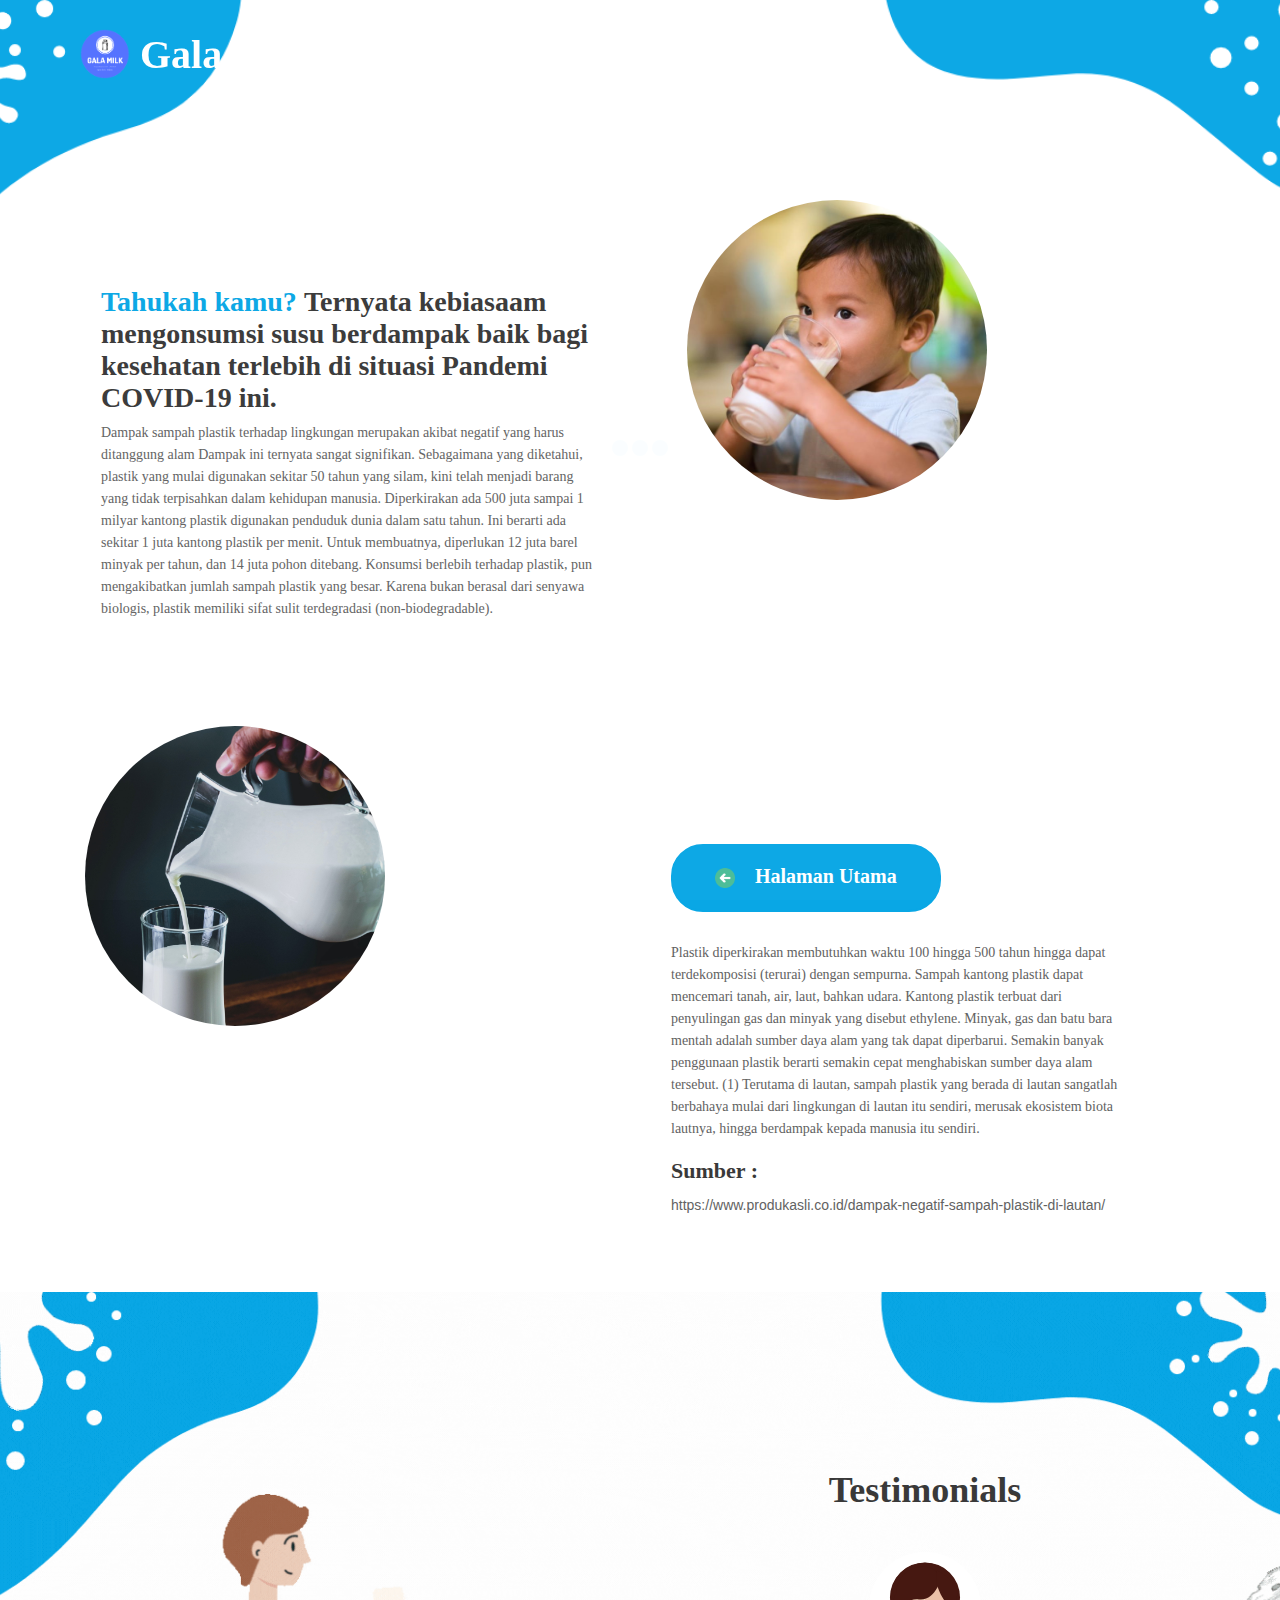
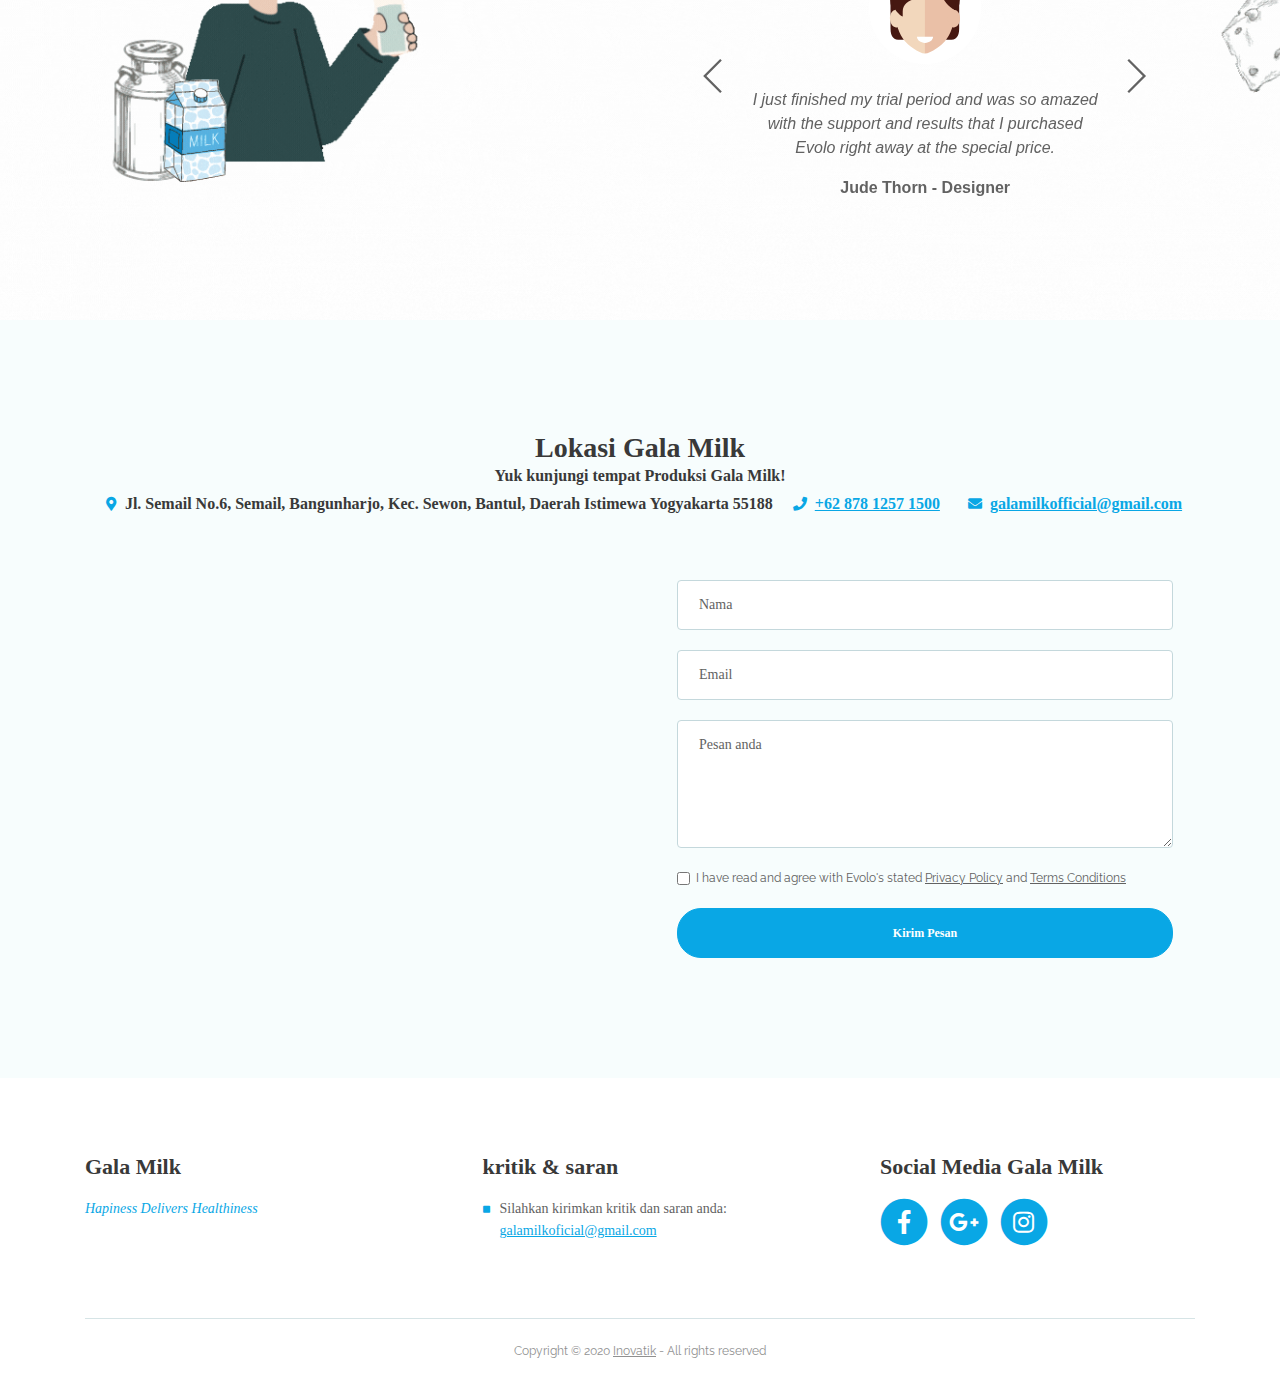
==== commit 85d17197: "galamilk" ====
--- a/artikel_akibat_industri.html
+++ b/artikel_akibat_industri.html
@@ -74,7 +74,7 @@
                             <!--penjelasan mengenai merupakan negara dengan  potensi susu  yang patut untuk  ditingkatkan 
                             mengingat dengan -->
                             <h3 style="font-family:baloo bhai;"><span class="turquoise" style="font-family:Dosis; color:#09A7E5;">Tahukah kamu? </span >Ternyata kebiasaam mengonsumsi susu berdampak baik  bagi kesehatan terlebih di situasi Pandemi COVID-19 ini.</h3>
-                            <p class="p-paragraph">Dampak sampah plastik terhadap lingkungan merupakan akibat negatif yang harus ditanggung alam Dampak ini ternyata sangat signifikan. Sebagaimana yang diketahui, plastik yang mulai digunakan sekitar 50 tahun yang silam, kini telah menjadi barang yang tidak terpisahkan dalam kehidupan manusia. Diperkirakan ada 500 juta sampai 1 milyar kantong plastik digunakan penduduk dunia dalam satu tahun. Ini berarti ada sekitar 1 juta kantong plastik per menit. Untuk membuatnya, diperlukan 12 juta barel minyak per tahun, dan 14 juta pohon ditebang. Konsumsi berlebih terhadap plastik, pun mengakibatkan jumlah sampah plastik yang besar. Karena bukan berasal dari senyawa biologis, plastik memiliki sifat sulit terdegradasi (non-biodegradable).</p>
+                            <p style="font-family:Dosis;">Dampak sampah plastik terhadap lingkungan merupakan akibat negatif yang harus ditanggung alam Dampak ini ternyata sangat signifikan. Sebagaimana yang diketahui, plastik yang mulai digunakan sekitar 50 tahun yang silam, kini telah menjadi barang yang tidak terpisahkan dalam kehidupan manusia. Diperkirakan ada 500 juta sampai 1 milyar kantong plastik digunakan penduduk dunia dalam satu tahun. Ini berarti ada sekitar 1 juta kantong plastik per menit. Untuk membuatnya, diperlukan 12 juta barel minyak per tahun, dan 14 juta pohon ditebang. Konsumsi berlebih terhadap plastik, pun mengakibatkan jumlah sampah plastik yang besar. Karena bukan berasal dari senyawa biologis, plastik memiliki sifat sulit terdegradasi (non-biodegradable).</p>
                         </div> 
                     </div>
                     <!--gambar covid-19 -->
@@ -108,7 +108,7 @@
                     <div class="text-container">   
                         <!--Penambahan Space di bagian  atas  dari link  kembali ke halaman utama-->          
                         <a class="btn-solid-lg" style="font-family:dosis; font-size:20px;margin-bottom:30px; margin-top:20px;" href="index.html"><img src="images/Icon/previous.png" style="width:20px; height:20px; margin-right:20px;">Halaman Utama</a>
-                        <p class="p-paragraph">Plastik diperkirakan membutuhkan waktu 100 hingga 500 tahun hingga dapat terdekomposisi (terurai) dengan sempurna. Sampah kantong plastik dapat mencemari tanah, air, laut, bahkan udara. Kantong plastik terbuat dari penyulingan gas dan minyak yang disebut ethylene. Minyak, gas dan batu bara mentah adalah sumber daya alam yang tak dapat diperbarui. Semakin banyak penggunaan plastik berarti semakin cepat menghabiskan sumber daya alam tersebut. (1) Terutama di lautan, sampah plastik yang berada di lautan sangatlah berbahaya mulai dari lingkungan di lautan itu sendiri, merusak ekosistem biota lautnya, hingga berdampak kepada manusia itu sendiri.
+                        <p style="font-family:Dosis;">Plastik diperkirakan membutuhkan waktu 100 hingga 500 tahun hingga dapat terdekomposisi (terurai) dengan sempurna. Sampah kantong plastik dapat mencemari tanah, air, laut, bahkan udara. Kantong plastik terbuat dari penyulingan gas dan minyak yang disebut ethylene. Minyak, gas dan batu bara mentah adalah sumber daya alam yang tak dapat diperbarui. Semakin banyak penggunaan plastik berarti semakin cepat menghabiskan sumber daya alam tersebut. (1) Terutama di lautan, sampah plastik yang berada di lautan sangatlah berbahaya mulai dari lingkungan di lautan itu sendiri, merusak ekosistem biota lautnya, hingga berdampak kepada manusia itu sendiri.
                              </p>
                              <h4 style="font-family:baloo bhai;">Sumber :</h4>
                              <p>https://www.produkasli.co.id/dampak-negatif-sampah-plastik-di-lautan/</p>
--- a/css/product.css
+++ b/css/product.css
@@ -58,6 +58,8 @@
 .p-large {
 	font: 400 1rem/1.5rem "Raleway", sans-serif;
 }
+
+/*Untuk merubah bentuk  font dari paragraph  artikel*/
 .p-paragraph{
 	font-family:'Dosis', sans-serif;
 }
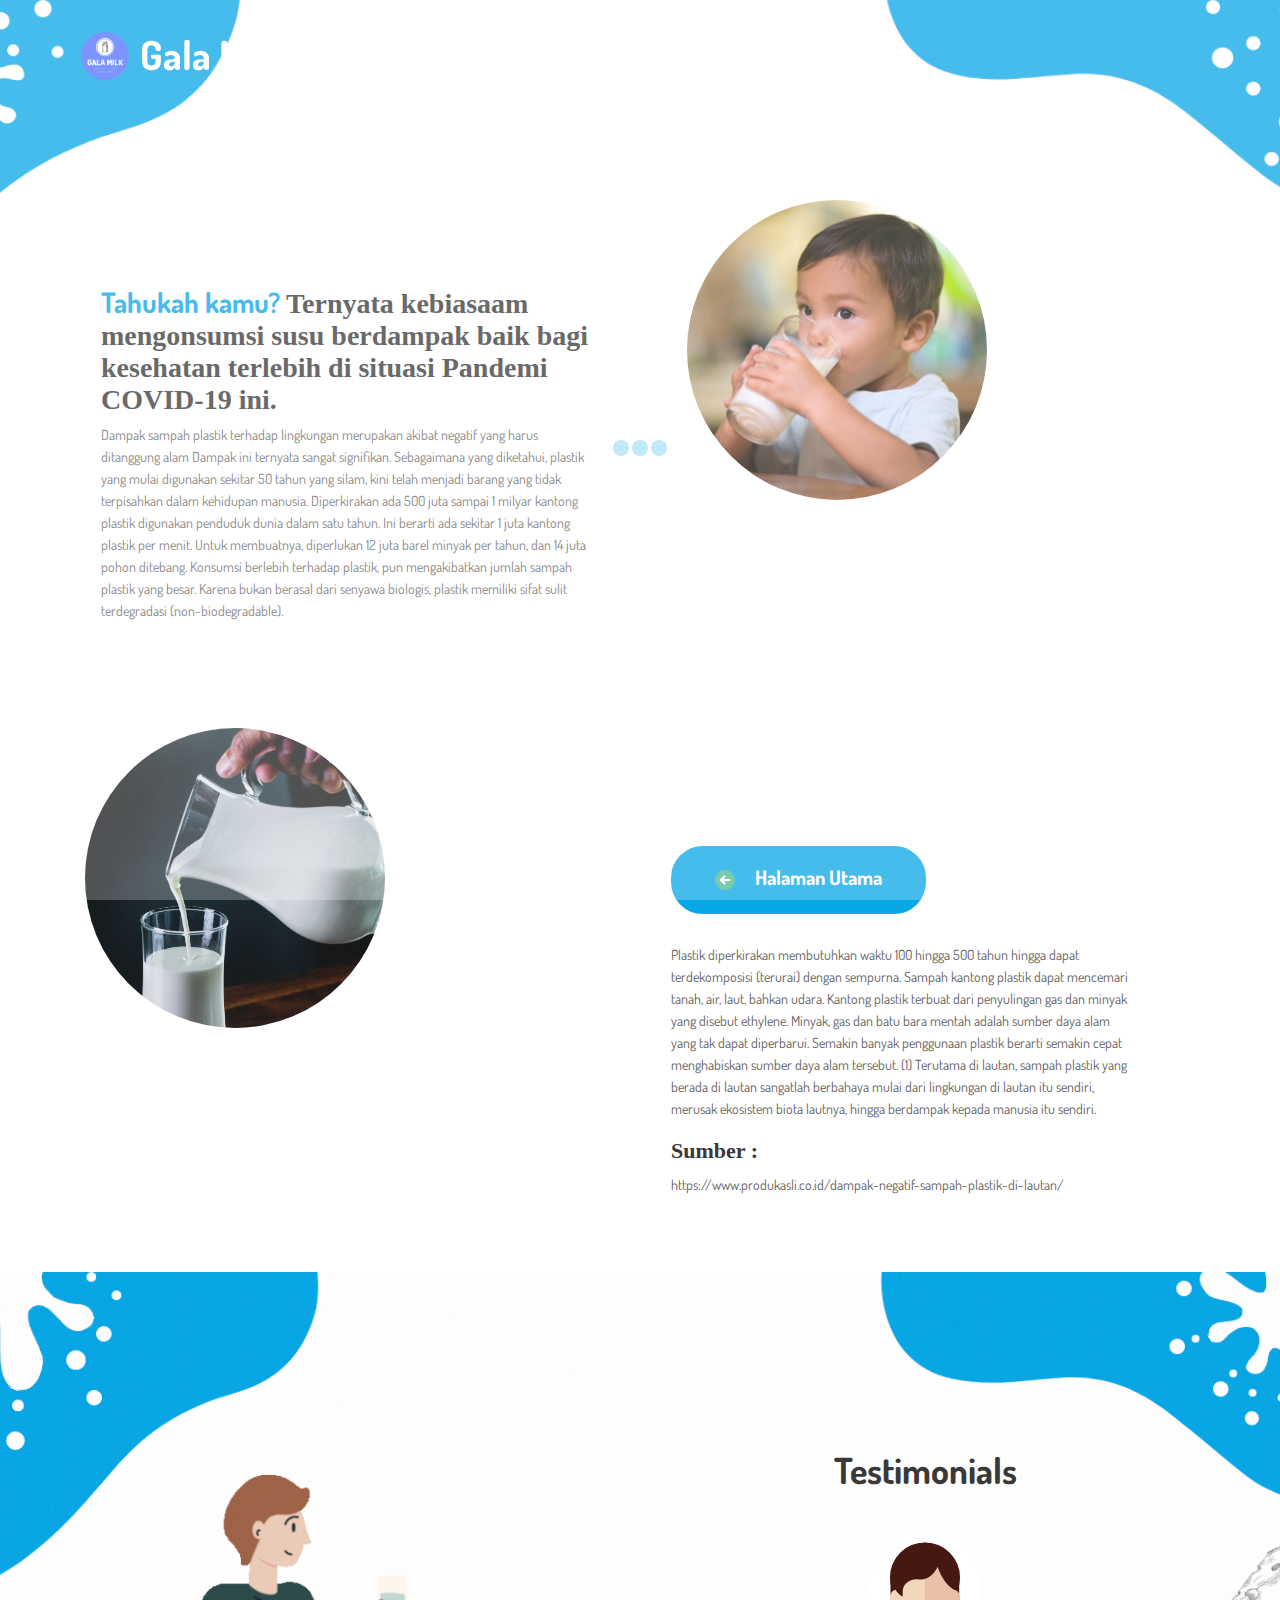
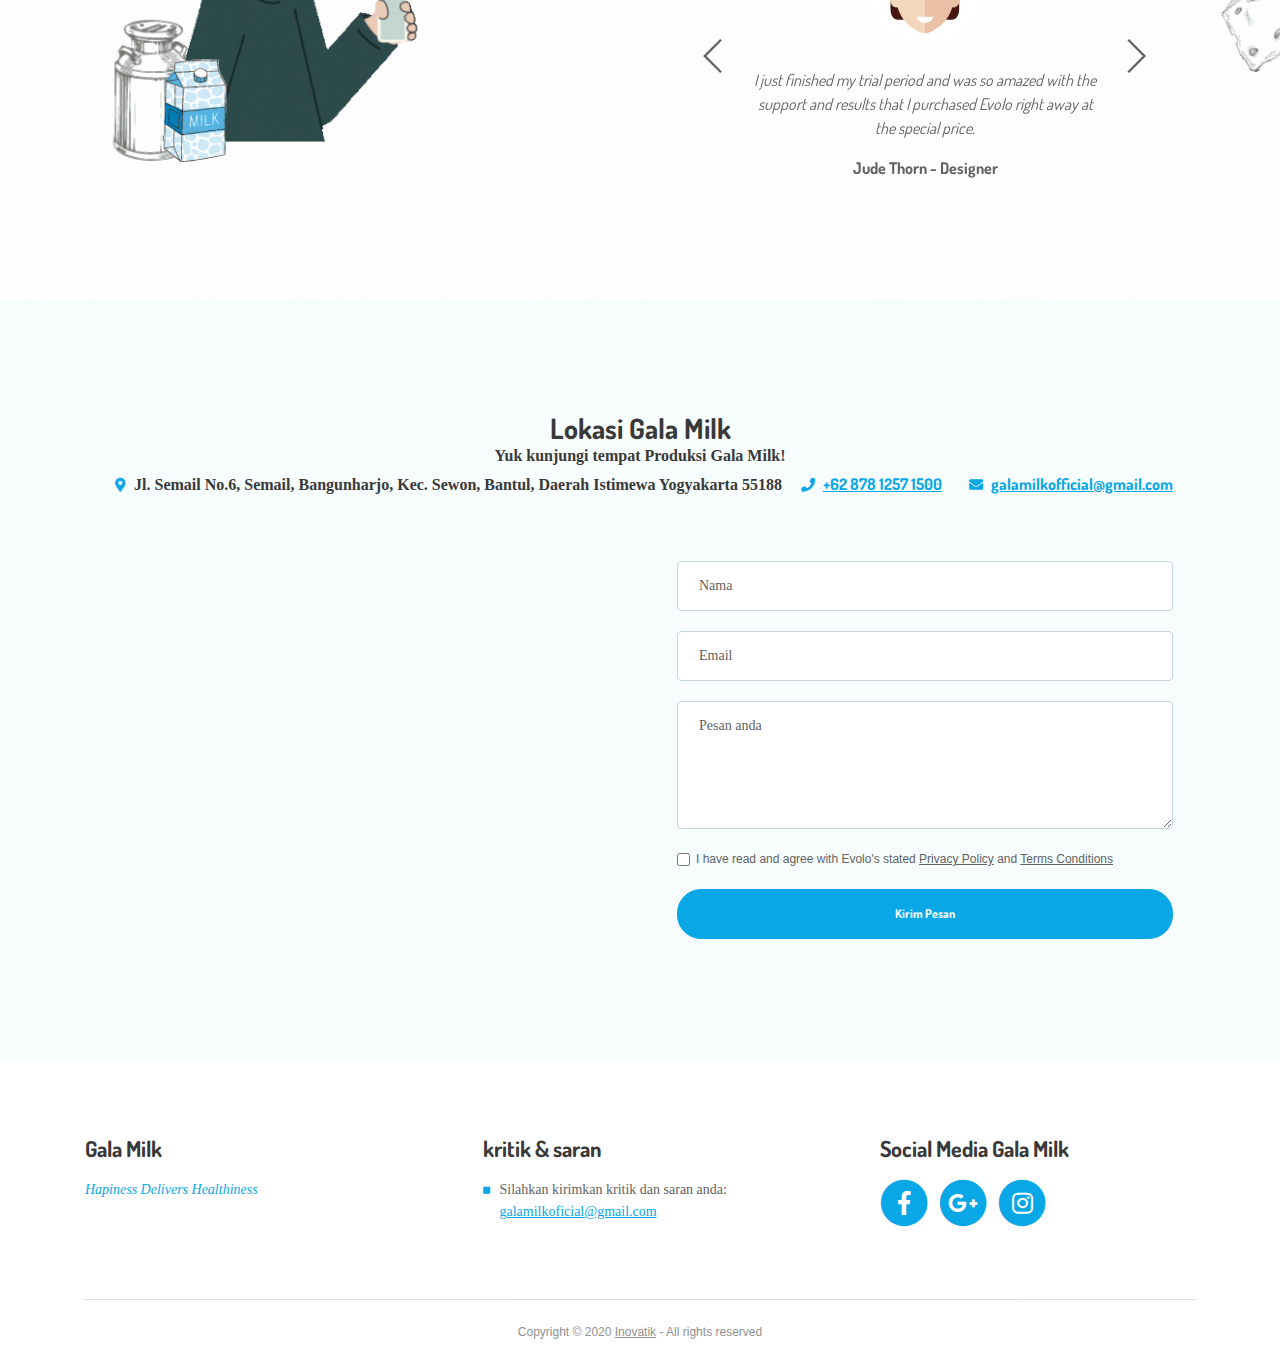
==== commit 5cc5f493: "galamilk" ====
--- a/artikel_akibat_industri.html
+++ b/artikel_akibat_industri.html
@@ -21,7 +21,10 @@
     <title>Gala Milk</title>
     
     <!-- Styles -->
-    <link href="https://fonts.googleapis.com/css?family=Raleway:400,400i,600,700,700i&amp;subset=latin-ext" rel="stylesheet">
+    <!--Tipe  Font  Dosis--->
+    <link rel="preconnect" href="https://fonts.googleapis.com">
+    <link rel="preconnect" href="https://fonts.gstatic.com" crossorigin>
+    <link href="https://fonts.googleapis.com/css2?family=Dosis:wght@800&display=swap" rel="stylesheet">
     <link href="css/bootstrap.css" rel="stylesheet">
     <link href="css/fontawesome-all.css" rel="stylesheet">
     <link href="css/swiper.css" rel="stylesheet">
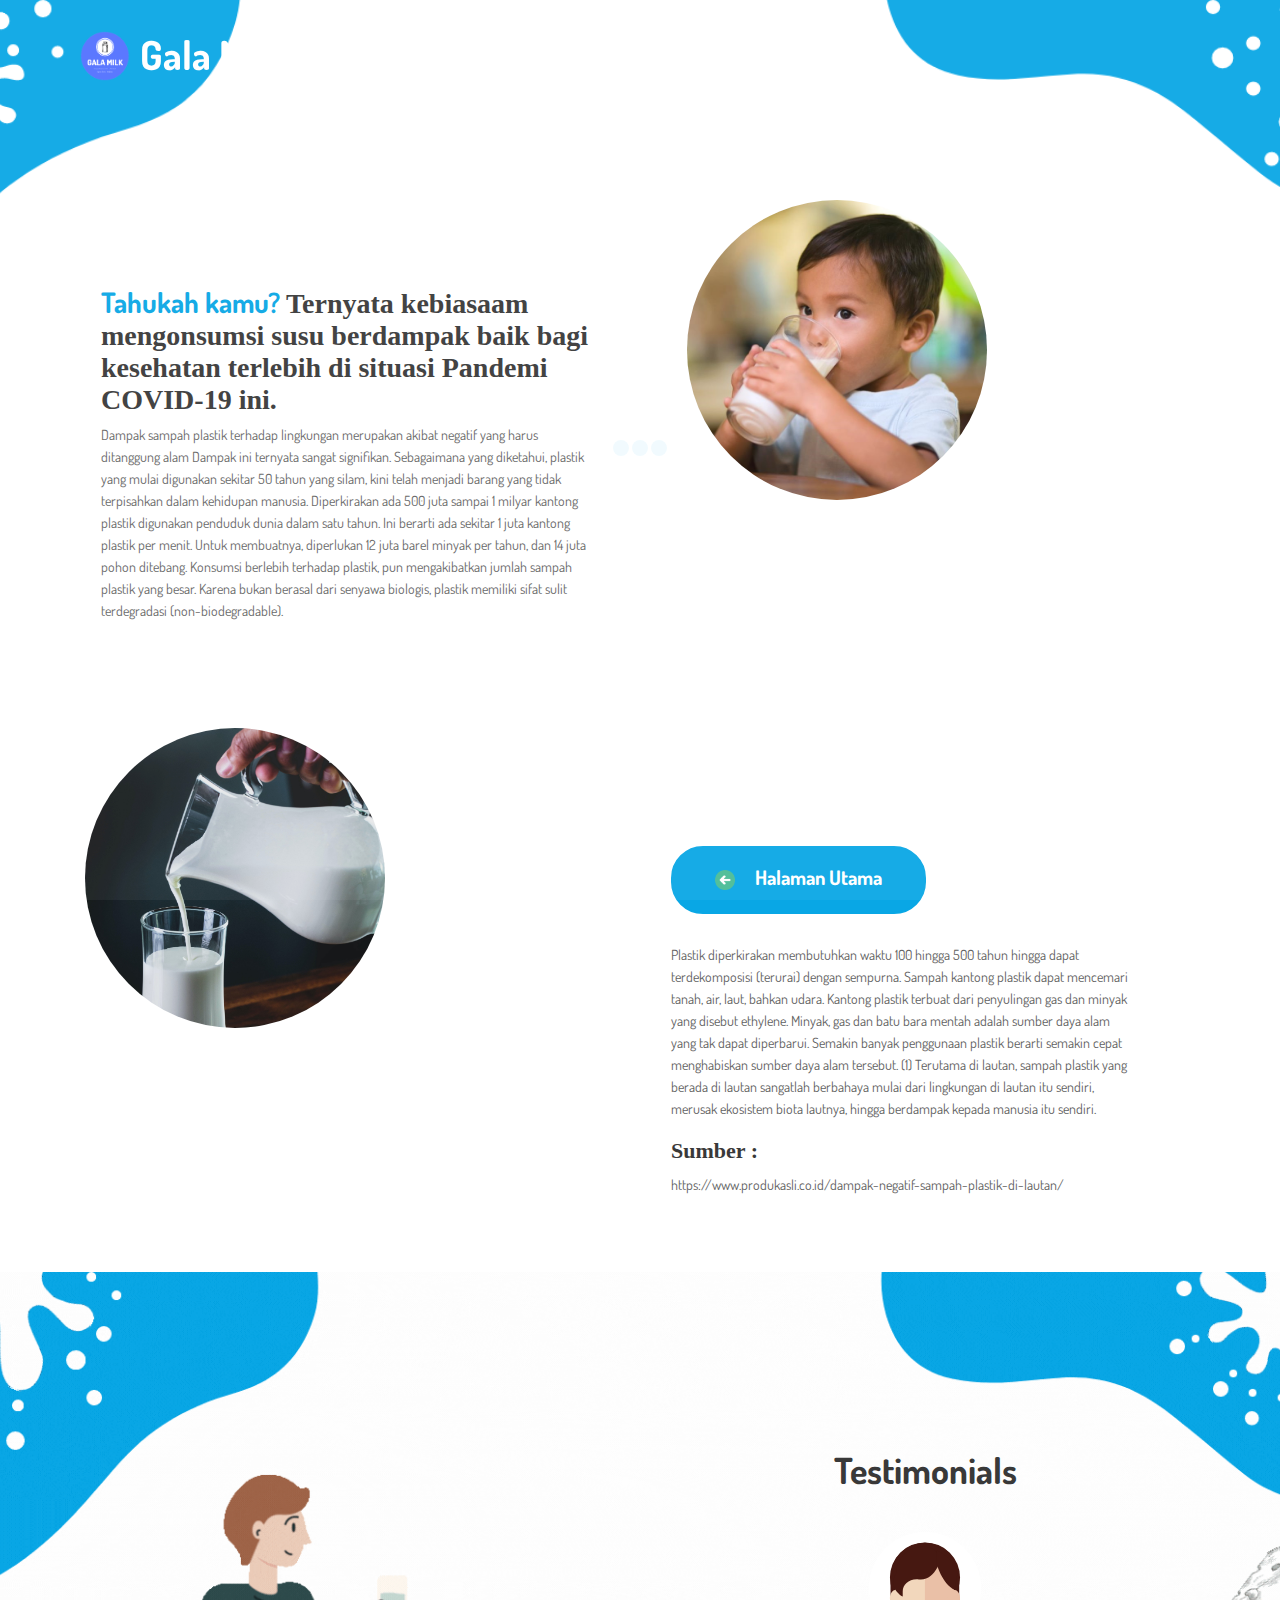
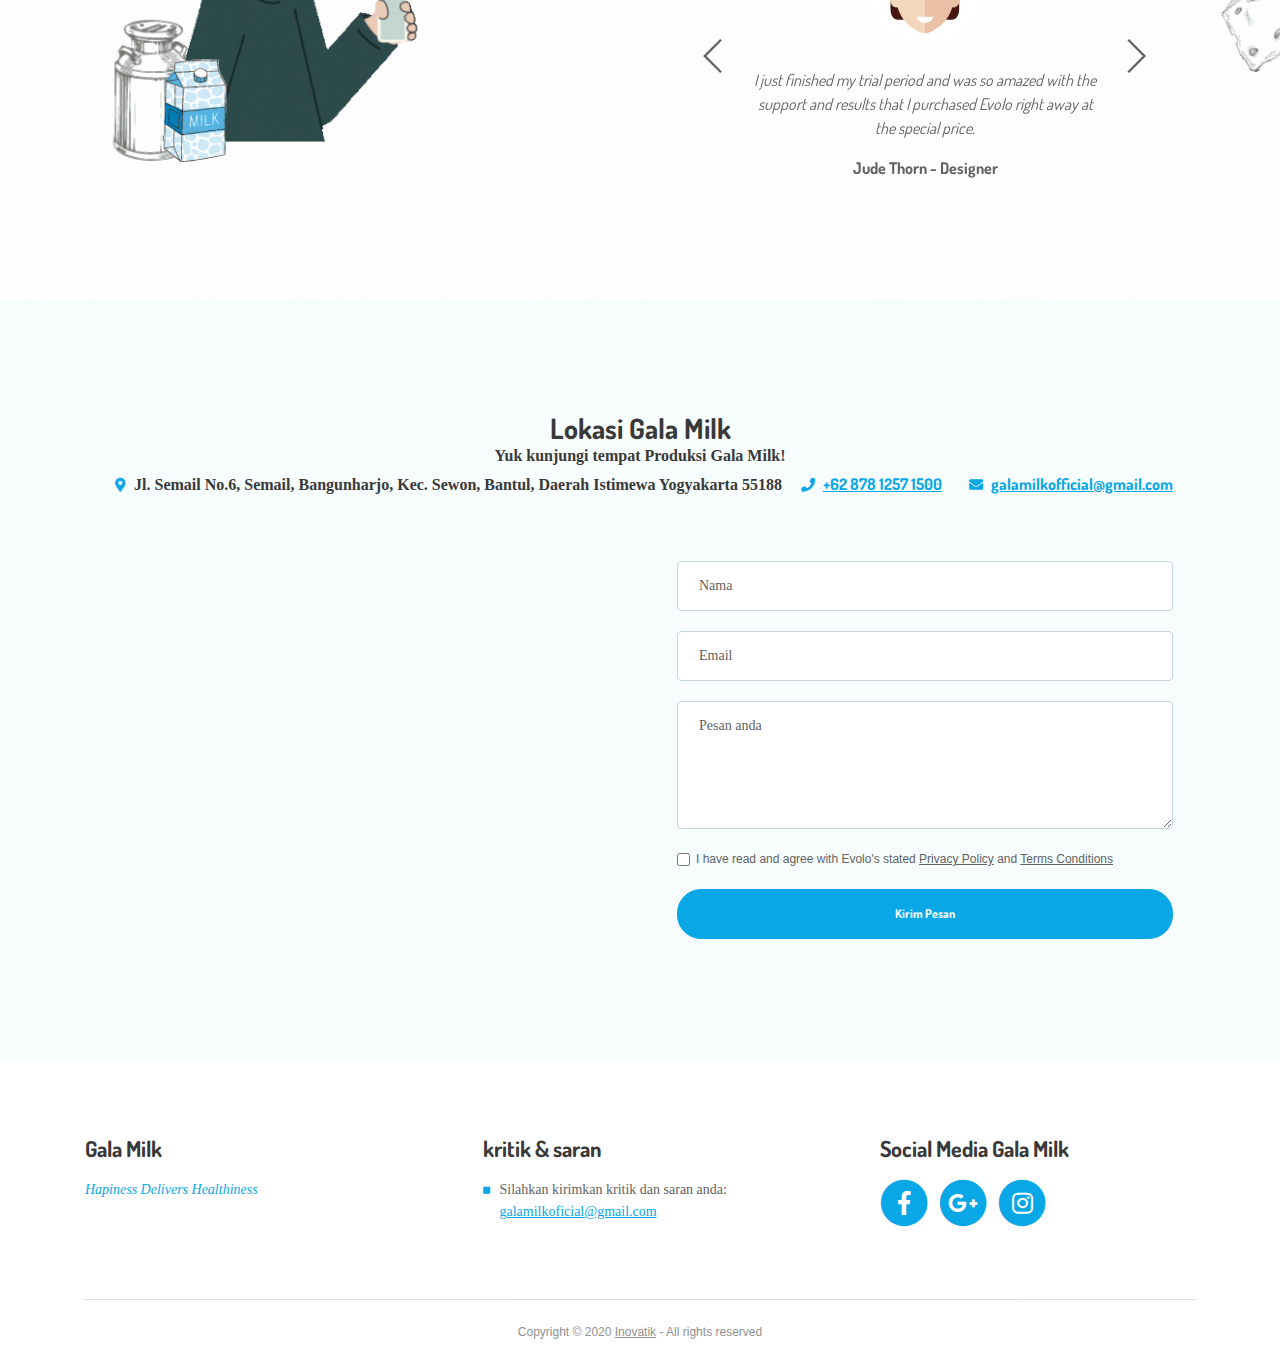
==== commit c92a04ca: "galamilk" ====
--- a/artikel_akibat_industri.html
+++ b/artikel_akibat_industri.html
@@ -18,7 +18,7 @@
 	<meta property="og:type" content="article" />
 
     <!-- Website Title -->
-    <title>Gala Milk</title>
+    <title>Dampak Sampah Plastik Terhadap Lingkungan </title>
     
     <!-- Styles -->
     <!--Tipe  Font  Dosis--->
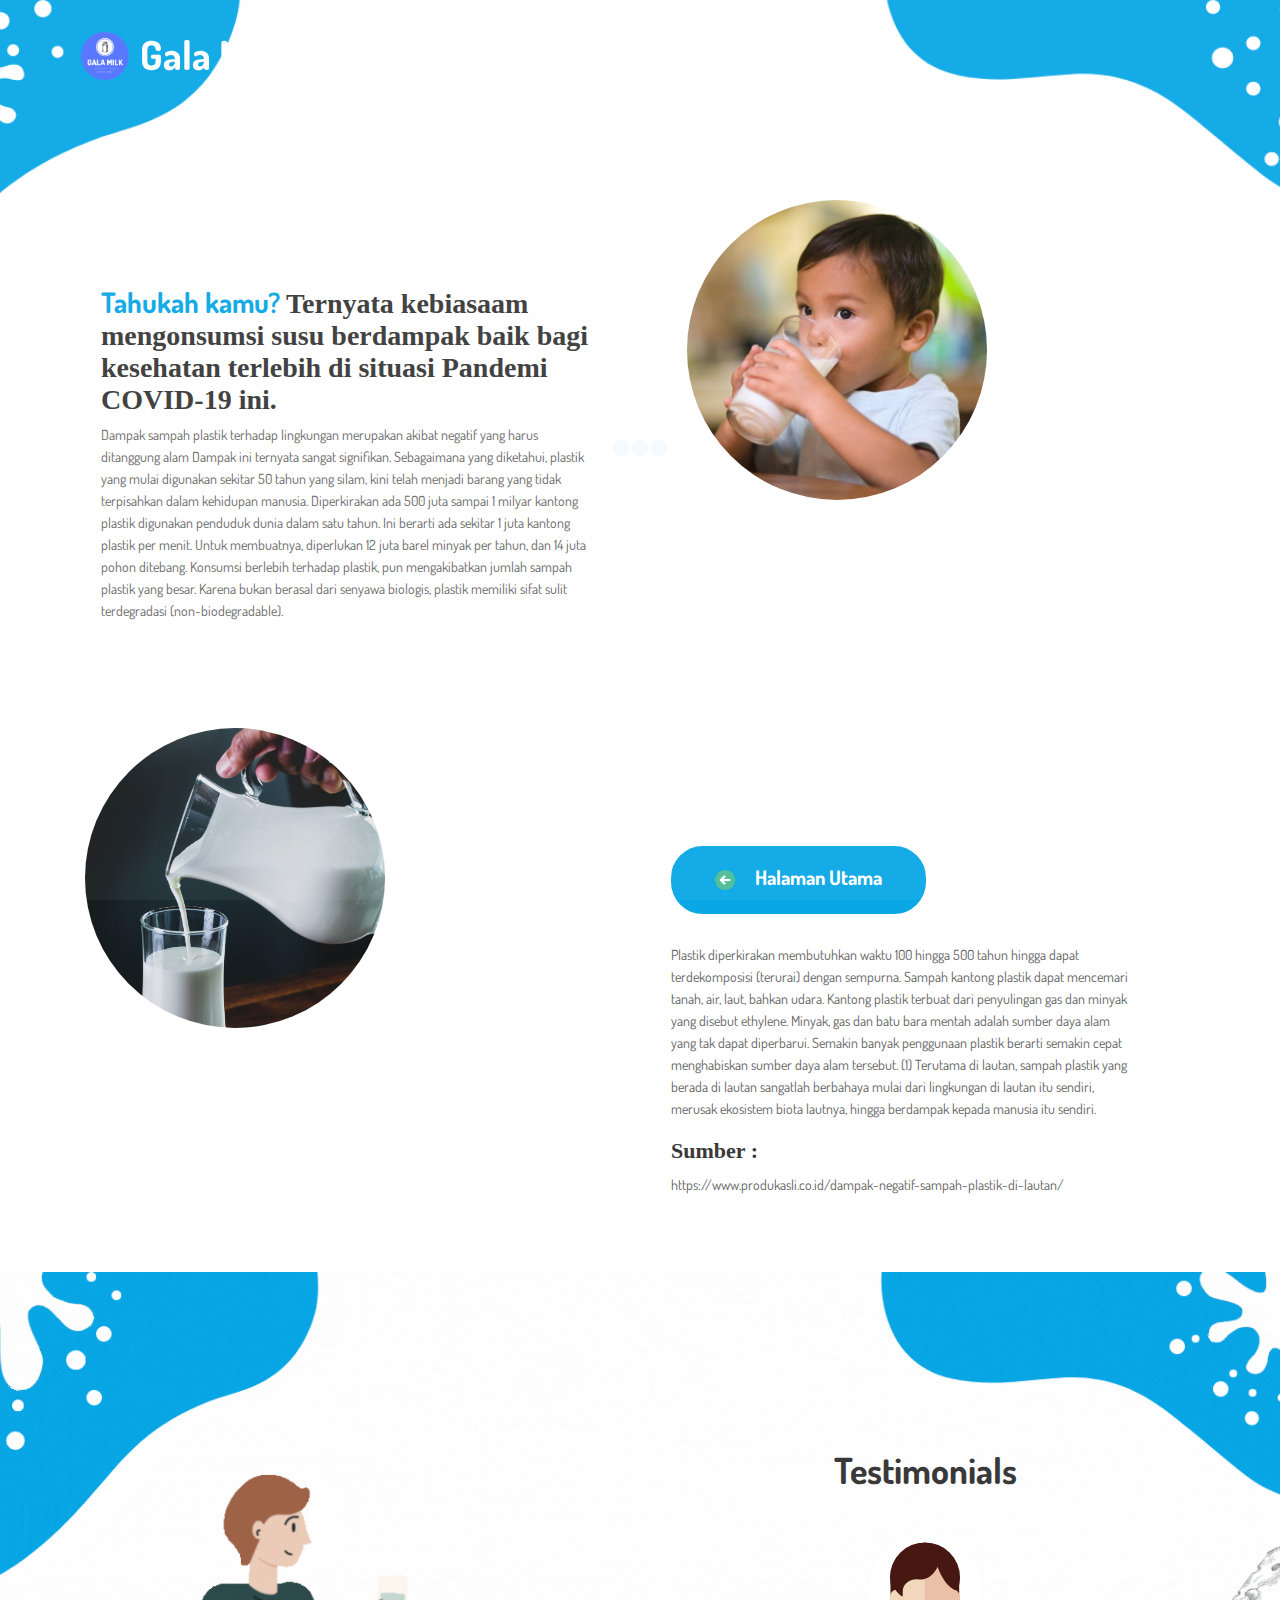
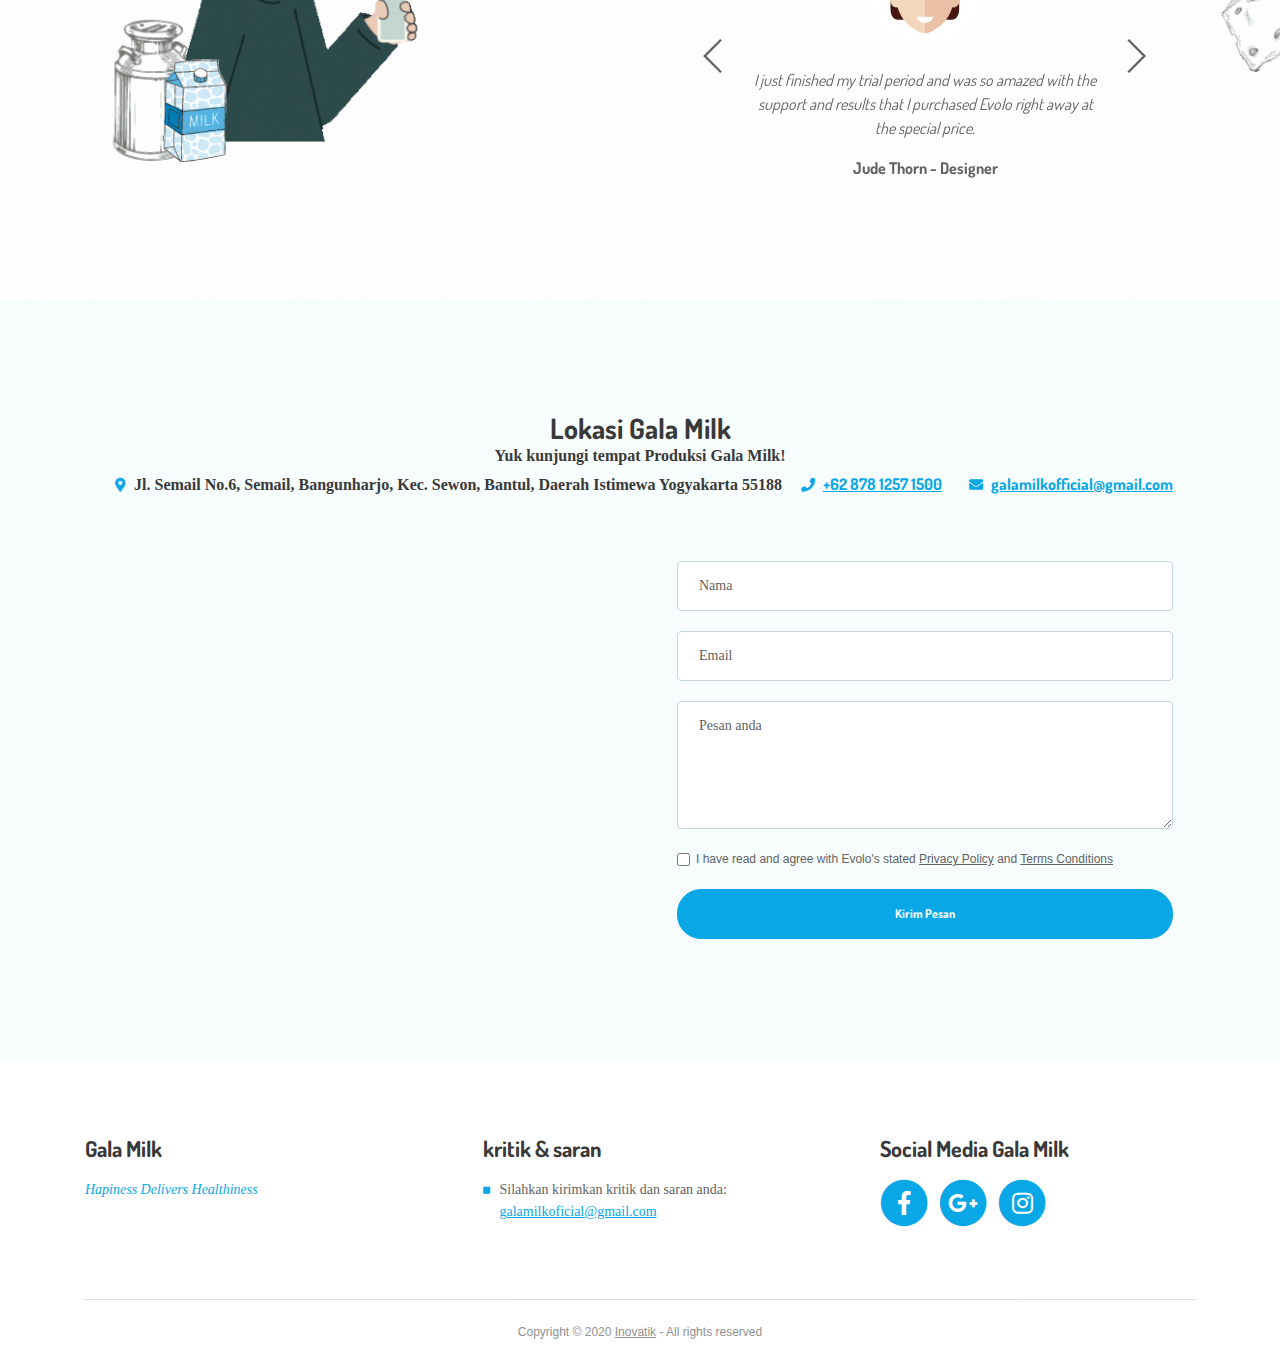
==== commit 2d770a17: "galamilk" ====
--- a/artikel_akibat_industri.html
+++ b/artikel_akibat_industri.html
@@ -12,7 +12,7 @@
 	<meta property="og:site_name" content="" /> <!-- website name -->
 	<meta property="og:site" content="" /> <!-- website link -->
 	<meta property="og:title" content=""/> <!-- title shown in the actual shared post -->
-	<meta property="og:description" content="" /> <!-- description shown in the actual shared post -->
+	<meta property="og:description" content="" /><!-- description shown in the actual shared post -->
 	<meta property="og:image" content="" /> <!-- image link, make sure it's jpg -->
 	<meta property="og:url" content="" /> <!-- where do you want your post to link to -->
 	<meta property="og:type" content="article" />
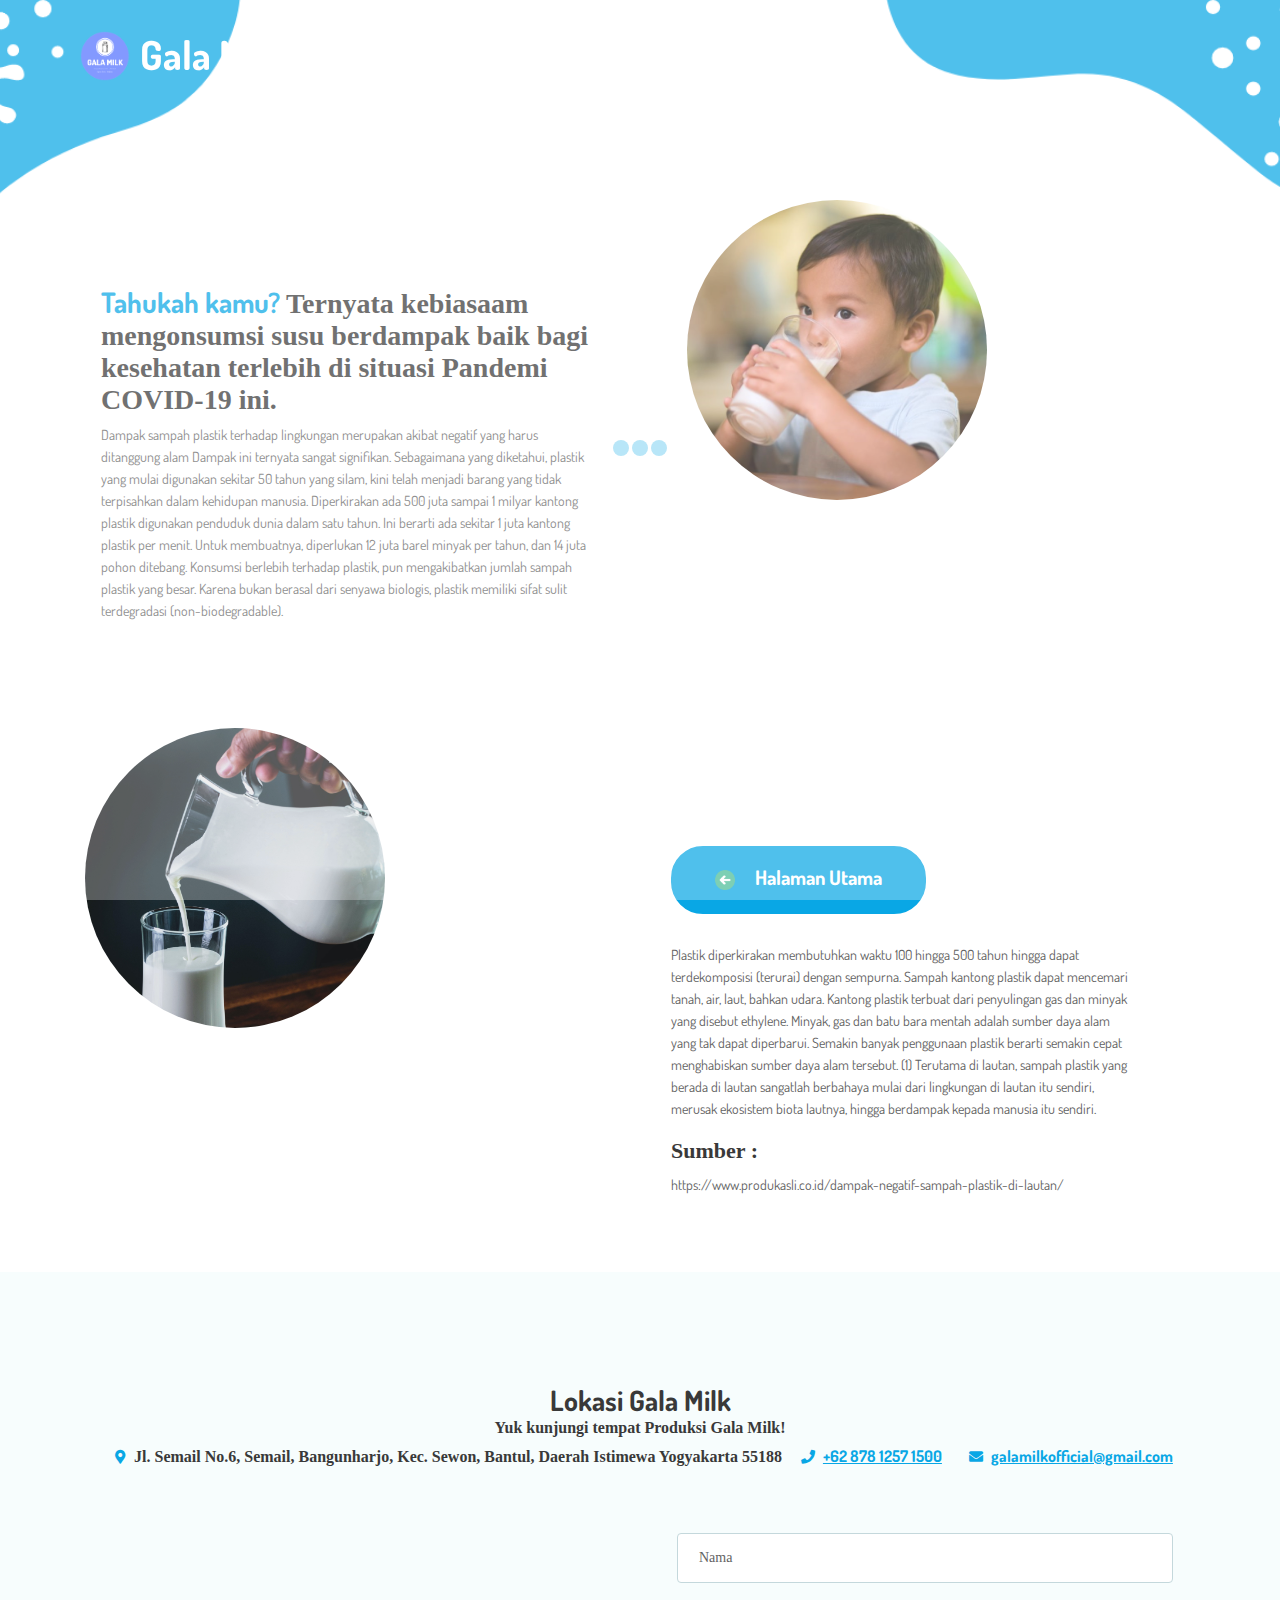
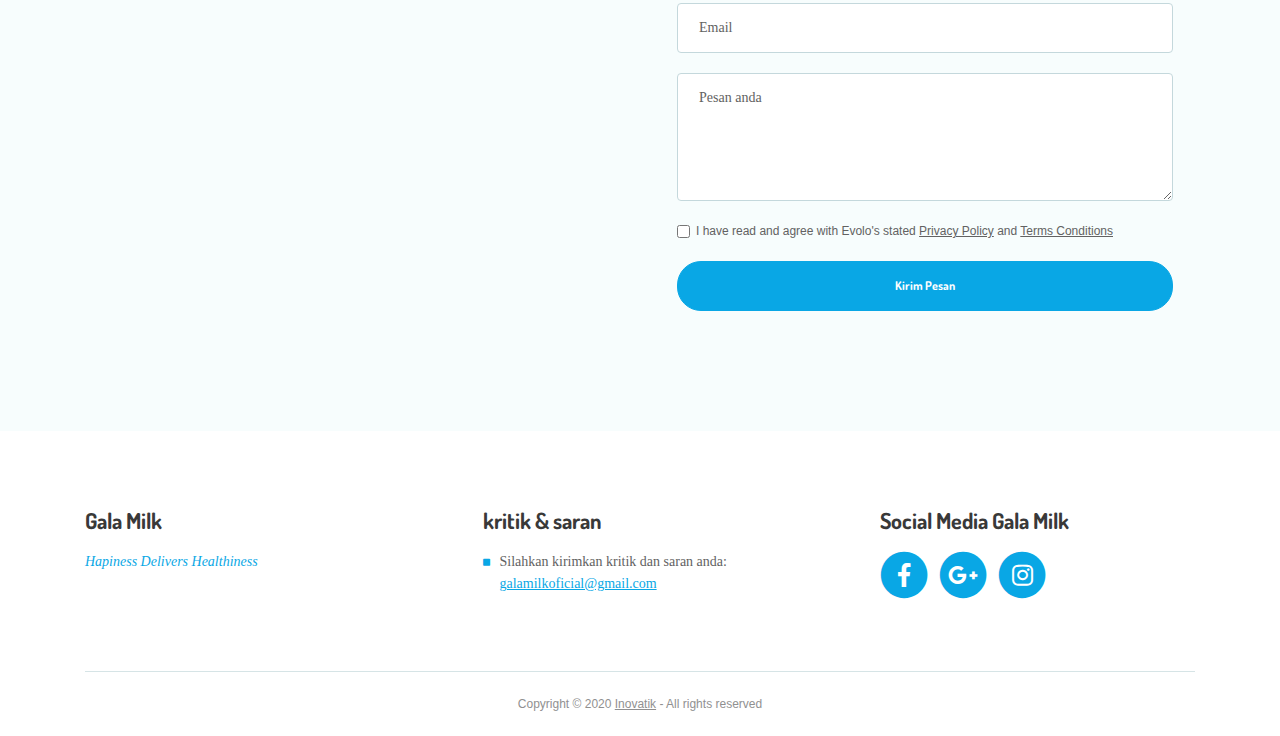
==== commit 59f1bf0c: "galamilk" ====
--- a/artikel_akibat_industri.html
+++ b/artikel_akibat_industri.html
@@ -122,73 +122,6 @@
     </div> <!-- end of basic-1 -->
 
 
-<!--testimoni-->
-    <div id ="testimoni" class="slider-2">
-        <div class="container">
-            <div class="row">
-                <div class="col-lg-6">
-                    
-                </div> <!-- end of col -->
-                <div class="col-lg-6">
-                    <h2 style="font-family:Dosis;">Testimonials</h2>
-
-                    <!-- Card Slider -->
-                    <div class="slider-container">
-                        <div class="swiper-container card-slider">
-                            <div class="swiper-wrapper">
-                                
-                                <!-- Slide -->
-                                <div class="swiper-slide">
-                                    <div class="card">
-                                        <img class="card-image" src="images/testimonial-1.svg" alt="alternative">
-                                        <div class="card-body">
-                                            <p class="testimonial-text">I just finished my trial period and was so amazed with the support and results that I purchased Evolo right away at the special price.</p>
-                                            <p class="testimonial-author">Jude Thorn - Designer</p>
-                                        </div>
-                                    </div>
-                                </div> <!-- end of swiper-slide -->
-                                <!-- end of slide -->
-        
-                                <!-- Slide -->
-                                <div class="swiper-slide">
-                                    <div class="card">
-                                        <img class="card-image" src="images/testimonial-2.svg" alt="alternative">
-                                        <div class="card-body">
-                                            <p class="testimonial-text">Evolo has always helped or startup to position itself in the highly competitive market of mobile applications. You will not regret using it!</p>
-                                            <p class="testimonial-author">Marsha Singer - Developer</p>
-                                        </div>
-                                    </div>        
-                                </div> <!-- end of swiper-slide -->
-                                <!-- end of slide -->
-        
-                                <!-- Slide -->
-                                <div class="swiper-slide">
-                                    <div class="card">
-                                        <img class="card-image" src="images/testimonial-3.svg" alt="alternative">
-                                        <div class="card-body">
-                                            <p class="testimonial-text">Love their services and was so amazed with the support and results that I purchased Evolo for two years in a row. They are awesome.</p>
-                                            <p class="testimonial-author">Roy Smith - Marketer</p>
-                                        </div>
-                                    </div>        
-                                </div> <!-- end of swiper-slide -->
-                                <!-- end of slide -->
-                               
-                            </div> <!-- end of swiper-wrapper -->
-        
-                            <!-- Add Arrows -->
-                            <div class="swiper-button-next"></div>
-                            <div class="swiper-button-prev"></div>
-                            <!-- end of add arrows -->
-        
-                        </div> <!-- end of swiper-container -->
-                    </div> <!-- end of slider-container -->
-                    <!-- end of card slider -->
-
-                </div> <!-- end of col -->
-            </div> <!-- end of row -->
-        </div> <!-- end of container -->
-    </div> <!-- end of slider-2 -->
-    <!-- end of testimonials -->
 
     <!-- Contact -->
     <div id="contact" class="form-2">
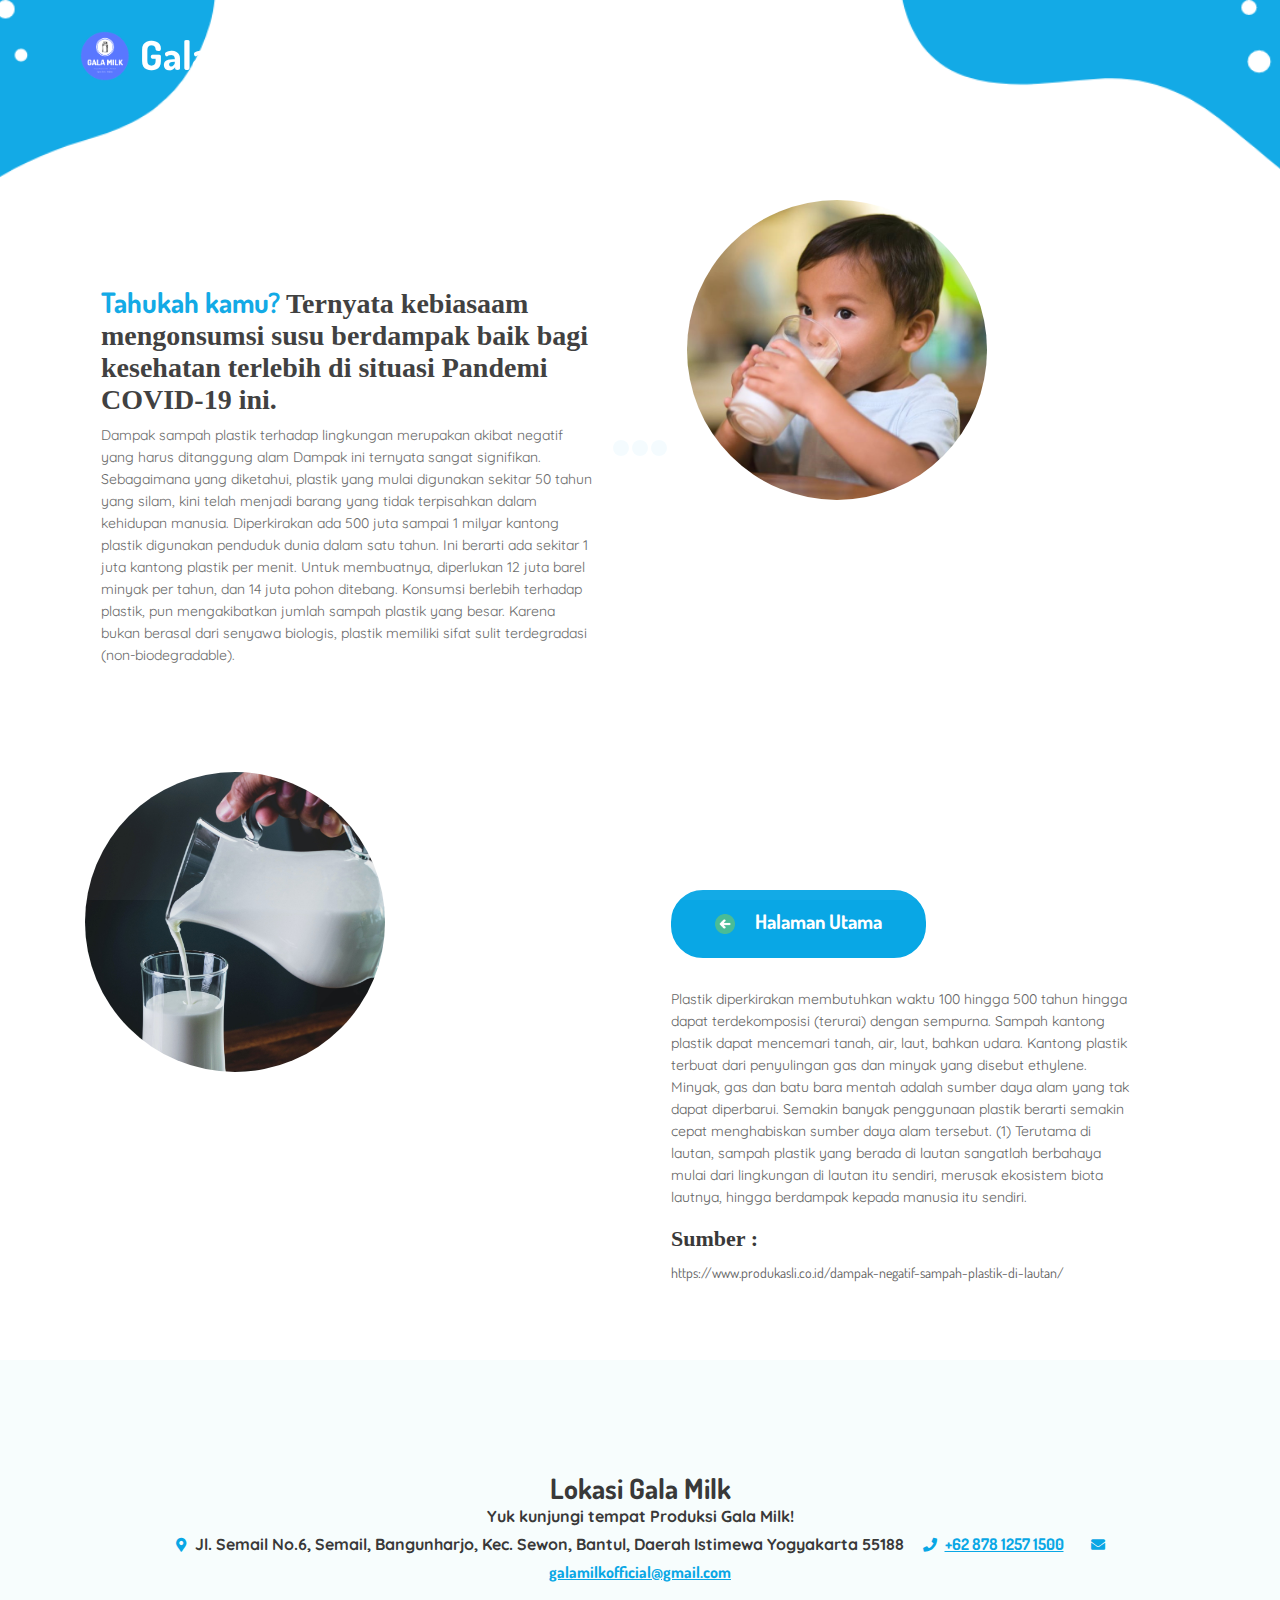
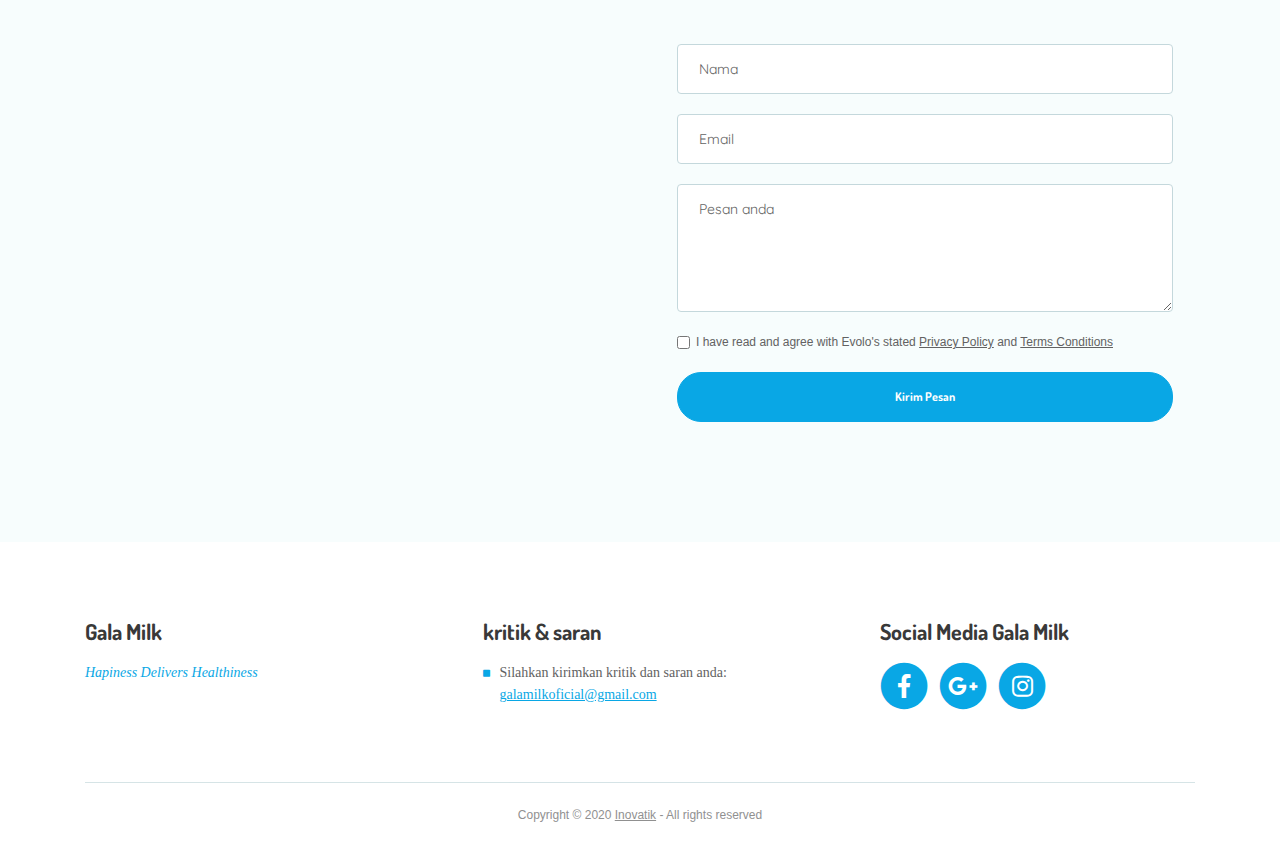
==== commit 61bf6af1: "galamilk" ====
--- a/artikel_akibat_industri.html
+++ b/artikel_akibat_industri.html
@@ -25,6 +25,10 @@
     <link rel="preconnect" href="https://fonts.googleapis.com">
     <link rel="preconnect" href="https://fonts.gstatic.com" crossorigin>
     <link href="https://fonts.googleapis.com/css2?family=Dosis:wght@800&display=swap" rel="stylesheet">
+    <!--Tipe font Quicksand-->
+    <link rel="preconnect" href="https://fonts.googleapis.com">
+    <link rel="preconnect" href="https://fonts.gstatic.com" crossorigin>
+    <link href="https://fonts.googleapis.com/css2?family=Quicksand:wght@300&display=swap" rel="stylesheet">
     <link href="css/bootstrap.css" rel="stylesheet">
     <link href="css/fontawesome-all.css" rel="stylesheet">
     <link href="css/swiper.css" rel="stylesheet">
@@ -77,7 +81,7 @@
                             <!--penjelasan mengenai merupakan negara dengan  potensi susu  yang patut untuk  ditingkatkan 
                             mengingat dengan -->
                             <h3 style="font-family:baloo bhai;"><span class="turquoise" style="font-family:Dosis; color:#09A7E5;">Tahukah kamu? </span >Ternyata kebiasaam mengonsumsi susu berdampak baik  bagi kesehatan terlebih di situasi Pandemi COVID-19 ini.</h3>
-                            <p style="font-family:Dosis;">Dampak sampah plastik terhadap lingkungan merupakan akibat negatif yang harus ditanggung alam Dampak ini ternyata sangat signifikan. Sebagaimana yang diketahui, plastik yang mulai digunakan sekitar 50 tahun yang silam, kini telah menjadi barang yang tidak terpisahkan dalam kehidupan manusia. Diperkirakan ada 500 juta sampai 1 milyar kantong plastik digunakan penduduk dunia dalam satu tahun. Ini berarti ada sekitar 1 juta kantong plastik per menit. Untuk membuatnya, diperlukan 12 juta barel minyak per tahun, dan 14 juta pohon ditebang. Konsumsi berlebih terhadap plastik, pun mengakibatkan jumlah sampah plastik yang besar. Karena bukan berasal dari senyawa biologis, plastik memiliki sifat sulit terdegradasi (non-biodegradable).</p>
+                            <p style="font-family:'Quicksand', sans-serif;">Dampak sampah plastik terhadap lingkungan merupakan akibat negatif yang harus ditanggung alam Dampak ini ternyata sangat signifikan. Sebagaimana yang diketahui, plastik yang mulai digunakan sekitar 50 tahun yang silam, kini telah menjadi barang yang tidak terpisahkan dalam kehidupan manusia. Diperkirakan ada 500 juta sampai 1 milyar kantong plastik digunakan penduduk dunia dalam satu tahun. Ini berarti ada sekitar 1 juta kantong plastik per menit. Untuk membuatnya, diperlukan 12 juta barel minyak per tahun, dan 14 juta pohon ditebang. Konsumsi berlebih terhadap plastik, pun mengakibatkan jumlah sampah plastik yang besar. Karena bukan berasal dari senyawa biologis, plastik memiliki sifat sulit terdegradasi (non-biodegradable).</p>
                         </div> 
                     </div>
                     <!--gambar covid-19 -->
@@ -111,7 +115,7 @@
                     <div class="text-container">   
                         <!--Penambahan Space di bagian  atas  dari link  kembali ke halaman utama-->          
                         <a class="btn-solid-lg" style="font-family:dosis; font-size:20px;margin-bottom:30px; margin-top:20px;" href="index.html"><img src="images/Icon/previous.png" style="width:20px; height:20px; margin-right:20px;">Halaman Utama</a>
-                        <p style="font-family:Dosis;">Plastik diperkirakan membutuhkan waktu 100 hingga 500 tahun hingga dapat terdekomposisi (terurai) dengan sempurna. Sampah kantong plastik dapat mencemari tanah, air, laut, bahkan udara. Kantong plastik terbuat dari penyulingan gas dan minyak yang disebut ethylene. Minyak, gas dan batu bara mentah adalah sumber daya alam yang tak dapat diperbarui. Semakin banyak penggunaan plastik berarti semakin cepat menghabiskan sumber daya alam tersebut. (1) Terutama di lautan, sampah plastik yang berada di lautan sangatlah berbahaya mulai dari lingkungan di lautan itu sendiri, merusak ekosistem biota lautnya, hingga berdampak kepada manusia itu sendiri.
+                        <p style="font-family:'Quicksand', sans-serif;">Plastik diperkirakan membutuhkan waktu 100 hingga 500 tahun hingga dapat terdekomposisi (terurai) dengan sempurna. Sampah kantong plastik dapat mencemari tanah, air, laut, bahkan udara. Kantong plastik terbuat dari penyulingan gas dan minyak yang disebut ethylene. Minyak, gas dan batu bara mentah adalah sumber daya alam yang tak dapat diperbarui. Semakin banyak penggunaan plastik berarti semakin cepat menghabiskan sumber daya alam tersebut. (1) Terutama di lautan, sampah plastik yang berada di lautan sangatlah berbahaya mulai dari lingkungan di lautan itu sendiri, merusak ekosistem biota lautnya, hingga berdampak kepada manusia itu sendiri.
                              </p>
                              <h4 style="font-family:baloo bhai;">Sumber :</h4>
                              <p>https://www.produkasli.co.id/dampak-negatif-sampah-plastik-di-lautan/</p>
@@ -131,7 +135,7 @@
                     <h3 style="font-family:Dosis; text-align: center;">Lokasi Gala Milk</h3s>
                     <ul class="list-unstyled li-space-lg">
                         <li class="address" style ="font-family:quicksand;">Yuk kunjungi tempat Produksi Gala Milk!</li>
-                        <li style ="font-family:quicksand;"><i class="fas fa-map-marker-alt"></i>Jl. Semail No.6, Semail, Bangunharjo, Kec. Sewon, Bantul, Daerah Istimewa Yogyakarta 55188</li>
+                        <li style ="font-family:'Quicksand', sans-serif;"><i class="fas fa-map-marker-alt"></i>Jl. Semail No.6, Semail, Bangunharjo, Kec. Sewon, Bantul, Daerah Istimewa Yogyakarta 55188</li>
                         <li><i class="fas fa-phone"></i><a class="turquoise" href="#" style ="font-family:dosis;">+62 878 1257 1500</a></li>
                         <li></li><i class="fas fa-envelope"></i><a class="turquoise" href="mailto:galamilkofficial@gmail.com " style ="font-family:dosis;">galamilkofficial@gmail.com</a></li>
                     </ul>
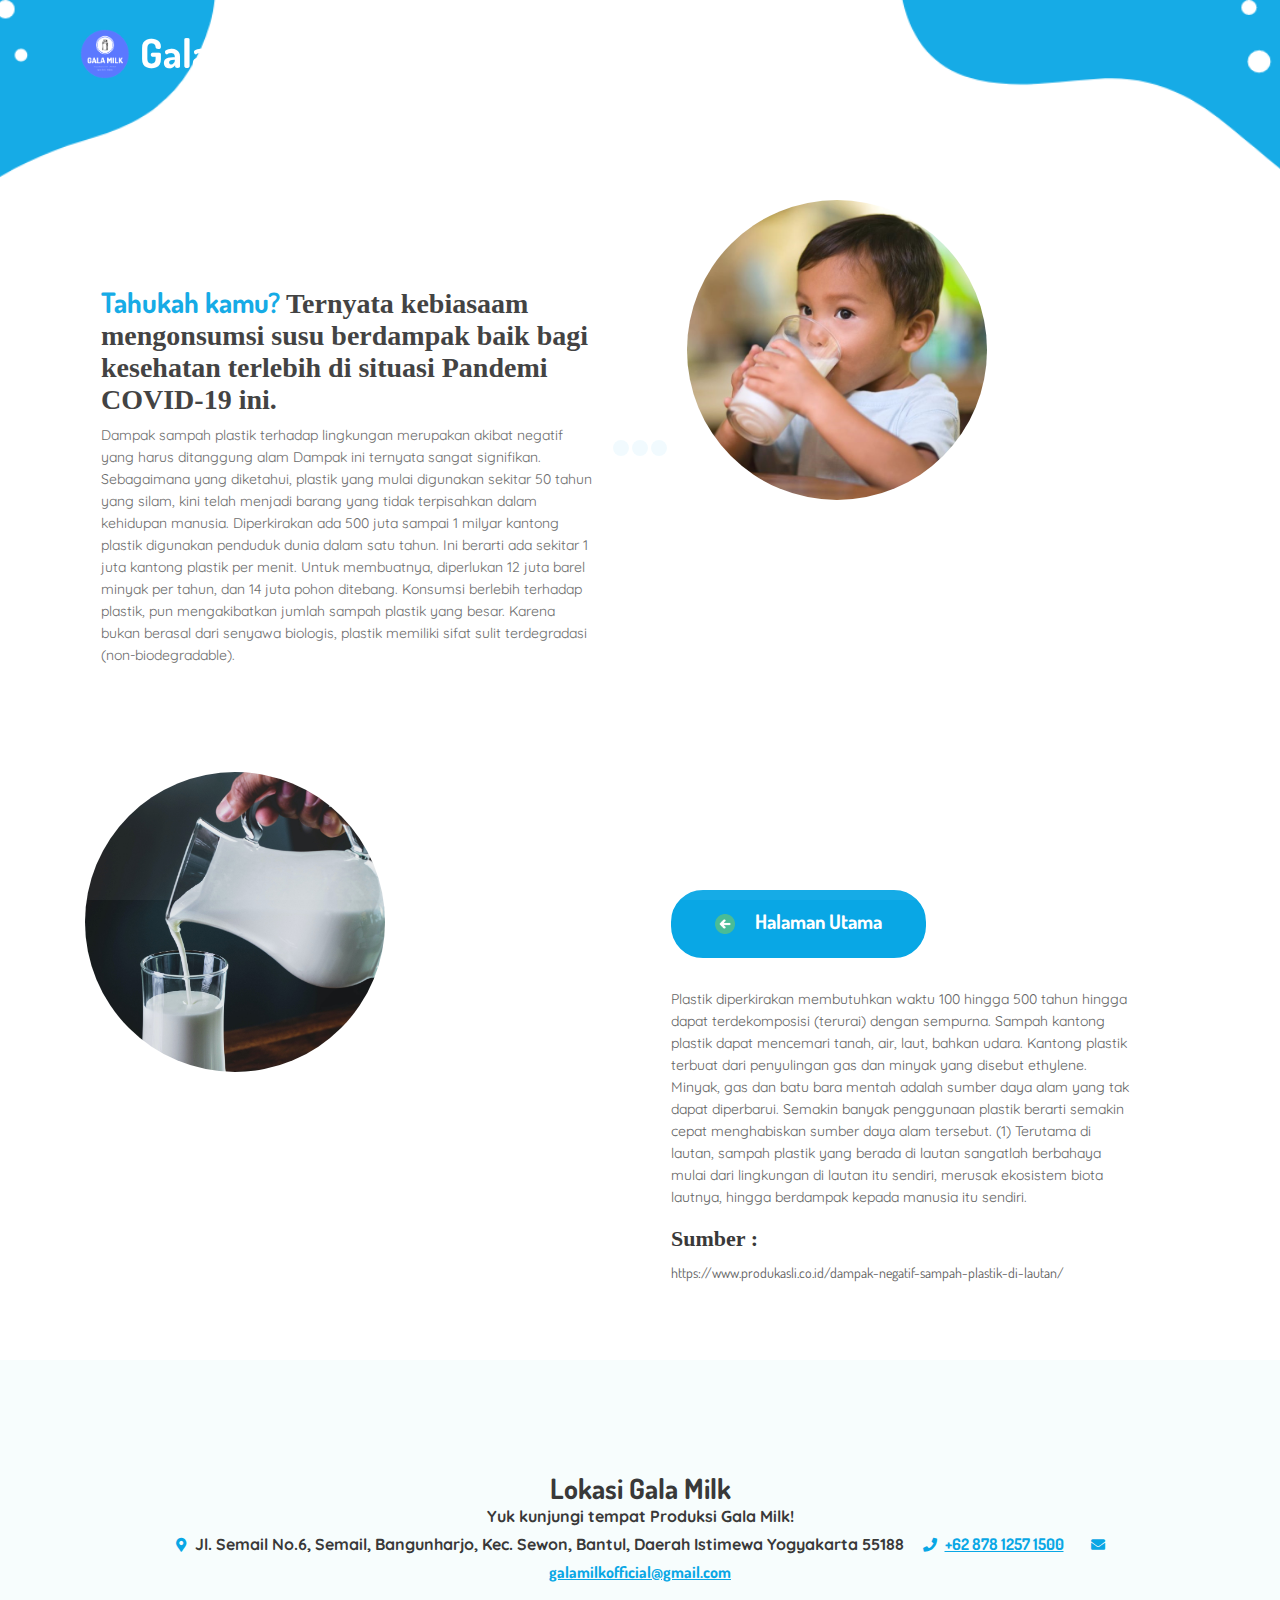
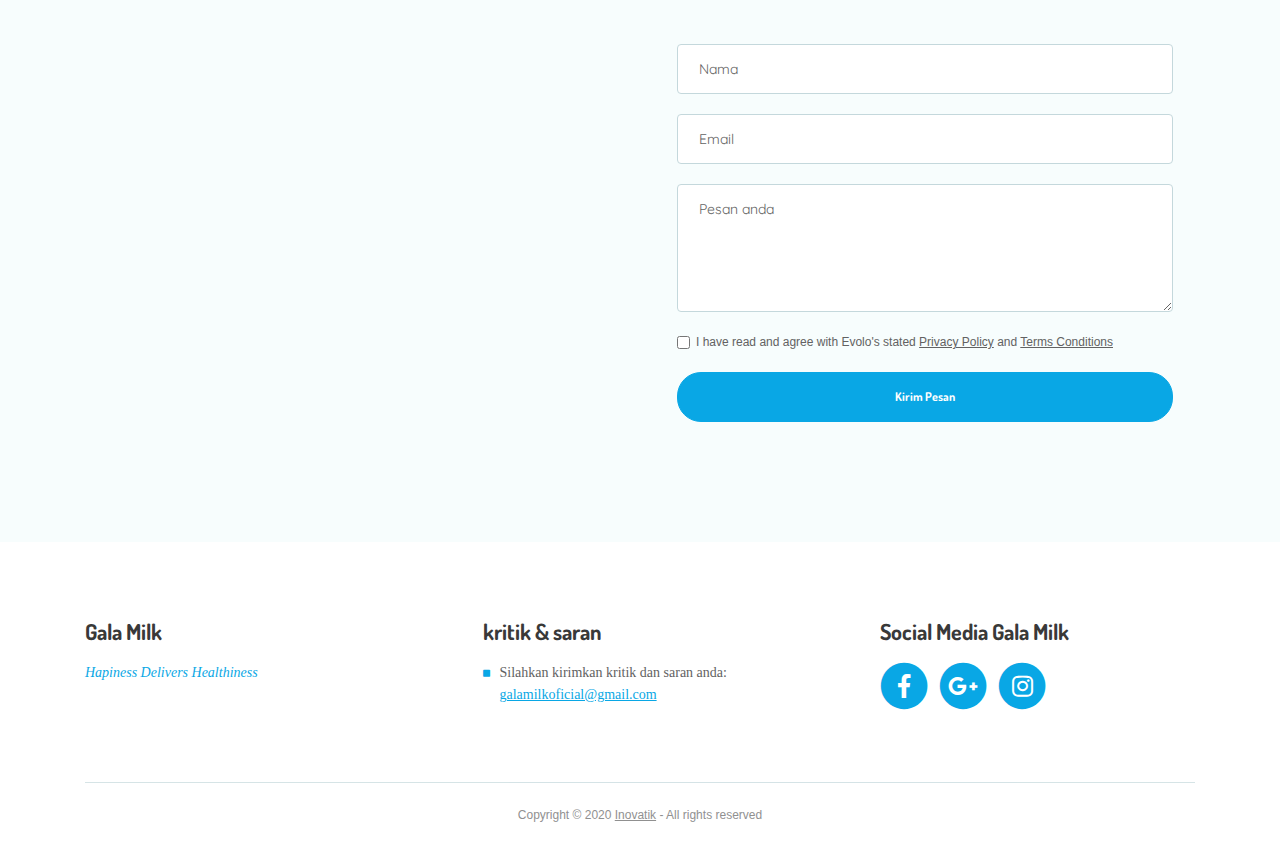
==== commit 91cf6317: "galamilk" ====
--- a/artikel_akibat_industri.html
+++ b/artikel_akibat_industri.html
@@ -58,7 +58,7 @@
 
         <!-- Image Logo -->
         <div class="navbar-brand logo-image" href="index.html">
-            <h4 style="font-family:dosis; color:#fff; font-size:40px; font-weight: bold;" ><img src="images/Gala Milk_jadi.png" style="width: 50px; height:50px; margin-top:-10px; margin-right:10px;" alt="alternative">Gala Milk</h4>
+            <a href="index.html" style="font-family:dosis; color:#fff; font-size:40px; font-weight: bold; text-decoration:none;" ><img src="images/Gala Milk_jadi.png" style="width: 50px; height:50px; margin-top:-10px; margin-right:10px;" alt="alternative">Gala Milk</a>
         </div>
         <!---<p style ="font-size:5px; font-family: Daydream;">Happiness Delivers Healthiness</p>-->
         
